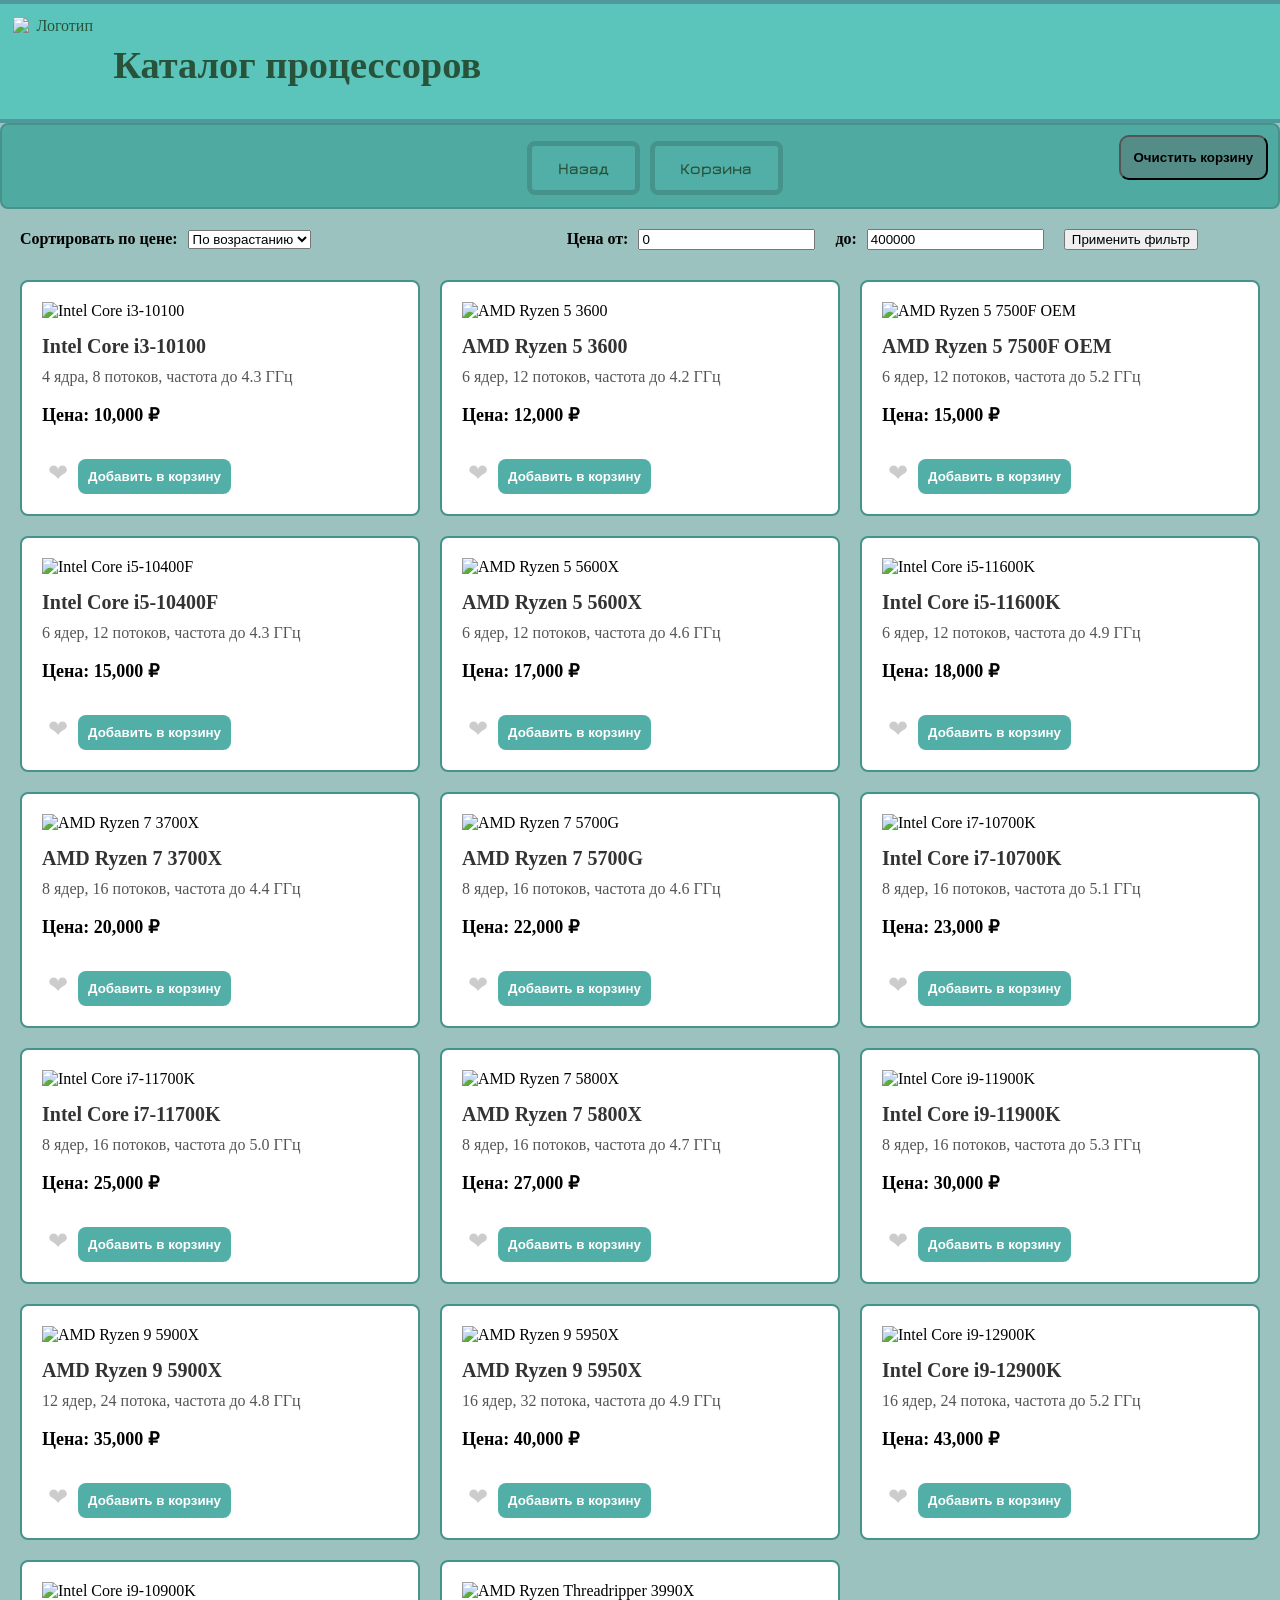
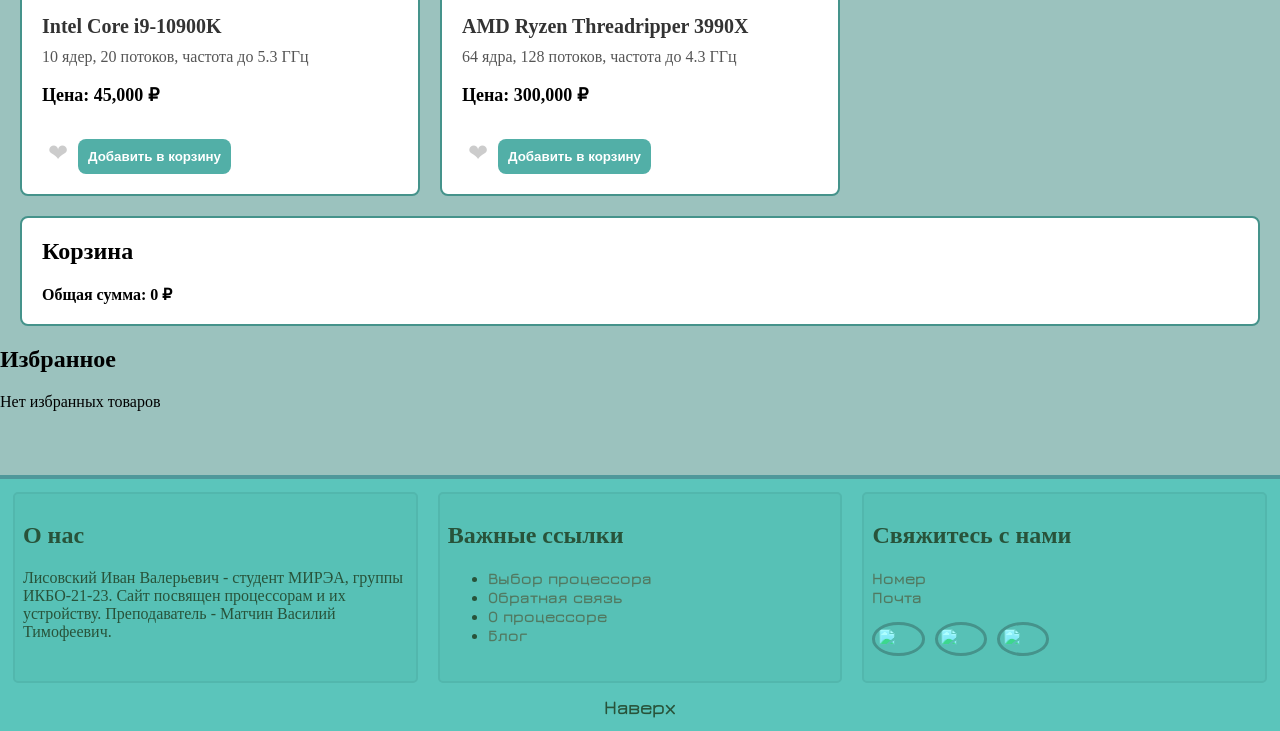
==== SITE/shop/shop.html @ 3f8c7df9 "first commit" ====
<!DOCTYPE html>
<html lang="ru">
<head>
    <meta charset="UTF-8">
    <meta name="viewport" content="width=device-width, initial-scale=1.0">
    <link rel="icon" type="image/x-icon" href="https://everestpanel.com/assets/img/cpu.png">
    <title>Вход</title>
    <link rel="stylesheet" href="style.css">
    <link rel="stylesheet" href="../../style.css">
    <link rel="stylesheet" href="../../main.css">
    <link rel="preconnect" href="https://fonts.googleapis.com">
    <link rel="preconnect" href="https://fonts.gstatic.com" crossorigin>
    <link href="https://fonts.googleapis.com/css2?family=Jura:wght@300..700&family=Lobster&family=Rubik+Mono+One&display=swap" rel="stylesheet">
    <script src="script.js" defer></script>
    <script src="cartadd.js" defer></script>
</head>
<body>
    <header id="main_header">
        <img id="logo_img" src="https://cdn-icons-png.flaticon.com/512/689/689338.png" alt="Логотип">
        <h1 id="main_cite">Каталог процессоров</h1>
    </header>
    <main>
          <nav class="nav">
            <input class="nav__check" type="checkbox" id="showmenu"/>
            <label class="nav__showmenu" for="showmenu">
            
            <span></span>
            <span></span>
            <span></span>
        </label>
            <label class="nav__back" for="showmenu"></label>
            <ul class="menu">
                <li><a class="menu__item" href="../../index.html">Назад</a></li>
                <li><a class="menu__item" href="#anchor">Корзина</a></li>
                <li><button id="clearCart">Очистить корзину</button></li>
            </ul>
          </nav>
         

        <!-- Блок управления сортировкой и фильтрацией -->
        <div class="controls">
            <div class="sort-controls">
                <label for="sortOrder">Сортировать по цене:</label>
                <select id="sortOrder">
                    <option value="asc">По возрастанию</option>
                    <option value="desc">По убыванию</option>
                </select>
            </div>
            <div class="filter-controls">
                <label for="minPrice">Цена от:</label>
                <input type="number" id="minPrice" min="0" value="0">
                <label for="maxPrice">до:</label>
                <input type="number" id="maxPrice" min="0" value="400000">
                <button id="applyFilter">Применить фильтр</button>
            </div>
        </div>

        <!-- Контейнер для каталога продуктов -->
        <div class="catalog" id="catalog">
            <!-- Продукты будут добавлены динамически через JavaScript -->
        </div>
        <div id="anchor"></div>
        <!-- Контейнер для корзины -->
        <div class="cart" id="cart">
            <h2>Корзина</h2>
            <div id="cartItems">
                <!-- Товары в корзине будут отображаться здесь -->
            </div>
            <div id="cartTotal">
                <!-- Общая сумма -->
            </div>
        </div>
        <div class="favorites" id="favorites">
            <!-- Избранные товары будут отображаться здесь -->
        </div>
    </main>
        <footer>
            <div class="footer-grid">
                <div class="footer-section">
                    <h2>О нас</h2>
                    <p>Лисовский Иван Валерьевич - студент МИРЭА, группы ИКБО-21-23. Сайт посвящен процессорам и их устройству. Преподаватель - Матчин Василий Тимофеевич.</p>
                </div>
                <div class="footer-section">
                    <h2>Важные ссылки</h2>
                    <ul>
                        <li><a href="..\choose\choose.html">Выбор процессора</a></li>
                        <li><a href="..\contact\contact.html">Обратная связь</a></li>
                        <li><a href="..\processors\processors.html">О процессоре</a></li>
                        <li><a href="..\blog\blog.html">Блог</a></li>
                    </ul>
                </div>
                <div class="footer-section">
                    <h2>Свяжитесь с нами</h2>
                    <address>
                        <a href="tel:89253937624">Номер</a><br>
                        <a href="mailto:vanyakfhdx7@gmail.com">Почта</a>
                    </address>
                    <div class="footer_cards">
                        <div class="footer_card">
                          <div class="footer_gradientTG"></div>
                            <img class="footer_social" src="https://cdn-icons-png.flaticon.com/512/87/87413.png">
                          </div>
                        <div class="footer_card">
                            <div class="footer_gradientVK"></div>
                              <img class="footer_social" src="https://upload.wikimedia.org/wikipedia/commons/9/9a/VK_Logo.png">
                            </div>
                        <div class="footer_card">
                            <div class="footer_gradientGH"></div>
                            <a href="https://github.com/cuwuvaa"><img class="footer_social" src="https://img.icons8.com/?size=512&id=106562&format=png"></a>
                            </div>
                      </div>
                </div>
            </div>
            <a class="upper" href="#main_header">Наверх</a>
        </footer>
    </body>
</html>
---- SITE/shop/style.css ----
.controls {
    display: flex;
    flex-wrap: wrap;
    justify-content: space-between;
    margin: 20px;
}

.nav 
{
    padding-bottom: 0px;
}


#anchor_card
{
    display: none;
}

.sort-controls, .filter-controls {
    display: flex;
    align-items: center;
    margin-bottom: 10px;
    margin-right: 5%;
}

.sort-controls label, .filter-controls label {
    margin-right: 10px;
}

#clearCart 
{
    background-color:rgb(84, 141, 136);
    border-radius: 10px;
    font-weight: bold;
    padding: 1%; 
    position: absolute;
    right: 10px;
    top:10px;
    cursor: pointer;
    transition: all 0.3s ease;
}

#clearCart:hover
{
    background-color:red;
    cursor: pointer;
}

.sort-controls select, .filter-controls input {
    margin-right: 20px;
}

.catalog {
    display: grid;
    grid-template-columns: repeat(auto-fill, minmax(300px, 1fr));
    gap: 20px;
    margin: 20px;
}

.catalog-item {
    background-color: #fff;
    padding: 20px;
    border: 2px solid #45938b;
    border-radius: 8px;
    position: relative;
    transition: transform 0.3s ease, box-shadow 0.3s ease;
}

.catalog-item:hover {
    transform: translateY(-5px);
    box-shadow: 0px 4px 15px rgba(0, 0, 0, 0.1);
}

.item-image img {
    width: 100%;
    height: auto;
}

.item-details {
    margin-top: 15px;
}

.item-title {
    margin: 0;
    font-size: 20px;
    color: #333;
}

.item-specs {
    margin: 10px 0;
    color: #555;
}

.item-price {
    font-size: 18px;
    color: #000;
    font-weight: bold;
}

.item-actions {
    margin-top: 15px;
}

.add-to-cart-button {
    background-color: #52afa7;
    color: white;
    border: none;
    padding: 10px;
    cursor: pointer;
    border-radius: 8px;
    font-weight: bold;
    transition: background-color 0.3s ease;
}

.add-to-cart-button:hover {
    background-color: #4ba49d;
}

.quantity-controls {
    display: flex;
    align-items: center;
}

.quantity-controls button {
    width: 30px;
    height: 30px;
    background-color: #52afa7;
    color: white;
    border: none;
    border-radius: 4px;
    font-size: 20px;
    cursor: pointer;
    margin: 0 5px;
    transition: background-color 0.3s ease;
}

.quantity-controls button:hover {
    background-color: #4ba49d;
}

.quantity-controls span {
    font-size: 16px;
    margin: 0 5px;
}

.cart {
    background-color: #fff;
    padding: 20px;
    margin: 20px;
    border: 2px solid #45938b;
    border-radius: 8px;
}

.cart h2 {
    margin-top: 0;
}

.cart-item {
    display: flex;
    align-items: center;
    justify-content: space-between;
    margin-bottom: 10px;
}

.cart-item-name {
    flex-grow: 1;
}

.cart-item-price {
    margin-left: 10px;
}

.cart-item-quantity {
    margin-left: 10px;
}

.cart-item-remove {
    margin-left: 10px;
    background-color: #d9534f;
    color: white;
    border: none;
    padding: 5px 10px;
    cursor: pointer;
    border-radius: 8px;
    font-weight: bold;
    transition: background-color 0.3s ease;
}

.cart-item-remove:hover {
    background-color: #c9302c;
}

#cartTotal {
    font-weight: bold;
    margin-top: 20px;
}
.favorite-button {
    background: none;
    border: none;
    cursor: pointer;
    font-size: 24px;
    color: #ccc;
}

.favorite-button.active {
    color: red;
}

@media (max-width: 650px)
{
    .catalog
    {
        display: block;
    }
}
---- style.css ----
<<<<<<< HEAD
.enter {
    color: #28533a;
    position:static;
    display: grid;
    float: right;
    z-index: 10000;
    width: 20vw;
    padding: 10vw;
    background-color: #5bc5bb;
    box-shadow: 0 0 5px;
    justify-content: center;
}

.button
{
    display: flex;
    justify-content: center;
}

.info 
{
    color: #28533a;
    width: 16%;
    position: relative;
    float: right;
    background-color: #5bc5bb;
    box-shadow: 0 0 5px;
    padding: 1vw;
    overflow: hidden;
}

.notification-icon {
    position: relative;
    display: inline-block;
    cursor: pointer;
    position: fixed;
    right: 0;
    bottom: 0;
    margin-right: 2%;
    margin-bottom: 2%;
    z-index: 201;
    border: 2px solid #448f87;
    background-color: white;
    padding: 0.2%;
    border-radius: 180px;
    transition: all 1.5s;
}

.icon 
{
    font-size: 24px;
    position: relative;
}

.gallery 
{
    padding: 0;
}

.badge
{
    position: absolute;
    top: -8px;
    right: -8px;
    background-color: red;
    color: white;
    border-radius: 50%;
    padding: 5px 8px;
    font-size: 12px;
}


#enter_cite input[type="submit"]:hover {
    background-color: #448f87;
    color: white;
    border: 1px solid #38706b;
}

#cpu_img {
    border-radius: 20px;
    box-shadow: 0 0 5px;
    margin-top: 20px;
    margin-bottom: -20px;
    width: 100%;
    height: 30%;
}

.content-block h2
{
    text-align: center;
}


aside ul {
    list-style: square;
}

.content-block {    
    display: block;
    margin: 20px auto;
    width: 60%;
    background-color: #f4f4f4;
    border: 1px solid #ddd;
    border-radius: 5px;
}

a:hover {
    color: #234744;
    text-decoration: underline;
}

section.content-block {
    font-family: Arial, sans-serif;
    background-color: #f7f7f7;
    border:solid 2px #45938b; 
    border-radius: 10px;
    box-shadow: 0 4px 8px rgba(0, 0, 0, 0.1);
}

/* Стили для полей ввода в фокусе */
input[type="text"]:focus, input[type="tel"]:focus, select:focus, textarea:focus {
    border-color: #66afe9;
    outline: none;
    box-shadow: 0 0 5px rgba(102, 175, 233, 0.6);
    background-color: #eef;
}


.cards {
    display: flex;
    gap:100px;
    justify-content: center;
    align-items: center;
}

.crd_c {
    position: relative;
    width: 400px; /* Установим ширину контейнера по размеру самой карточки */
}

.content p
{
    color: #07443d;
    filter: blur(3px);
    font-weight: bold;
    transition: all 0.3s ease;
}

.content h3
{
    margin-top: 100px;
    color: #000000;
    font-weight: bold;
    transition: all 0.3s ease;
}

.card {
    display: flex;
    justify-content: center;
    align-items: center;
    width: 400px;
    height: 300px;
    text-align: center;
    margin-block: 10%;
    background: linear-gradient(to right, #4faaa180 50%, rgba(256, 256, 256, 0.5) 50%);
    border-radius: 5px;
    overflow: hidden;
    transition: all 0.5s ease;
    position: relative; /* Для абсолютного позиционирования псевдоэлементов */
}

.card:hover {
    background: linear-gradient(to right, #4faaa1 50%, rgba(256, 256, 256 , 1) 50%); 
    transform: scale(1.11);
    border: none;
}

.card:hover .content h3
{
    margin-top: 0px;
    color: #033731;
    transition: all 0.3s ease;
}

.card:hover .content p
{
    overflow: hidden;
    filter:blur(0px);
    color: #000000;
}

/* Анимация рамки вокруг .card */
.card:hover::before,
.card:hover::after {
    top: 0;
    bottom: 0;
    left: 0;
    right: 0;
    content: '';
    border-radius: 5px;
    box-shadow: inset 0 0 0 2px #004e49;
    position: absolute;
    animation: anim-border-card 4s infinite linear;
    z-index: 100; /* Рамка сверху карточки */
    transition: all 0.3s ease;
}

.card:hover::before {
    animation-delay: -4s;
}

@keyframes anim-border-card {
    0% {
        clip-path: polygon(0% 0%, 100% 0%, 100% 2%, 0% 2%);
    }
    25% {
        clip-path: polygon(98% 0%, 100% 0%, 100% 100%, 98% 100%);
    }
    50% {
        clip-path: polygon(0% 98%, 100% 98%, 100% 100%, 0% 100%);
    }
    75% {
        clip-path: polygon(0% 0%, 2% 0%, 2% 100%, 0% 100%);
    }
    100% {
        clip-path: polygon(0% 0%, 100% 0%, 100% 2%, 0% 2%);
    }
}

@media (max-width:1441px)
{
    .cards
    {
        display:grid;
        gap:100px;
    }
    .card
    {
        margin-block: 25%;
    }
    .cards {
        
        gap: 100px;
    }
    
    .crd_c {
        position: relative;
        width: 400px;
        scale: 0.95;
    }
    
    .content p {
        color: #07443d;
        filter: blur(0px);
        font-weight: bold;
        transition: all 0.3s ease;
    }
    
    .content h3 {
        margin-top: 100px;
        color: #000000;
        font-weight: bold;
        transition: all 0.3s ease;
    }
    
    .card {
        scale: 1.2;
        display: flex;
        justify-content: center;
        align-items: center;
        width: 400px;
        height: 300px;
        text-align: center;
        background: linear-gradient(to right, #4faaa180 50%, rgba(256, 256, 256, 0.5) 50%);
        border-radius: 5px;
        overflow: hidden;
        transition: all 0.5s ease;
        position: relative;
    }
    
    .card::before,
    .card::after {
        content: '';
        position: absolute;
        top: 0;
        left: 0;
        right: 0;
        bottom: 0;
        box-shadow: inset 0 0 0 2px #004e49;
        animation: anim-border-card 4s infinite linear;
        z-index: 100;
    }
    
    .card::before {
        animation-delay: -2s; /* Изменил значение для задержки */
    }
    
    .card:hover {
        background: linear-gradient(to right, #4faaa1 50%, rgba(256, 256, 256, 1) 50%);
        transform: scale(1.2);
        border: none;
    }
    
    .card:hover .content h3 {
        margin-top: 0px;
        color: #033731;
    }
    
    .card:hover .content p {
        filter: blur(0px);
        color: #000000;
    }
    
    @keyframes anim-border-card {
        0% {
            clip-path: polygon(0% 0%, 100% 0%, 100% 2%, 0% 2%);
        }
        25% {
            clip-path: polygon(98% 0%, 100% 0%, 100% 100%, 98% 100%);
        }
        50% {
            clip-path: polygon(0% 98%, 100% 98%, 100% 100%, 0% 100%);
        }
        75% {
            clip-path: polygon(0% 0%, 2% 0%, 2% 100%, 0% 100%);
        }
        100% {
            clip-path: polygon(0% 0%, 100% 0%, 100% 2%, 0% 2%);
        }
    }
}

input[type="submit"] {
    background-color: #4CAF50;
    color: white;
    padding: 1rem 2rem;
    border: none;
    border-radius: 5px;
    cursor: pointer;
    font-size: 1rem;
}


input[type="checkbox"] {
    margin-left: 10px;
}

label {
    font-weight: bold;
    margin-right: 10px;
}

p {
    margin-bottom: 2rem;
}

@media (max-width: 1200px) {
    .overlay_proc
    {
        height: 70%;
    }
}

@media (min-width: 767px) 
{
    .nav__check, .nav__back, .menu__showsub, .menu__check
    {
        display: none;
    }
    .nav {
        position: sticky;
        z-index: 100;
        top: 0;
        background-blend-mode: screen;
        background-size: 100vw;
        background-color: #4faaa1;
        background-image: url("https://kartinki.pics/uploads/posts/2021-07/1626839003_32-kartinkin-com-p-cherno-biryuzovii-fon-krasivo-32.jpg");
        border: 2px solid #45938b;
        border-radius: 8px;
        padding-bottom: 1vw;
    }


    .notification-list {    
        position: absolute;
        top: 0px;
        right: 0;
        background-color: #fff;
        border-radius: 5px;
        box-shadow: 0 2px 8px rgba(0, 0, 0, 0.1);
        border: 0px;
        width: 150px;
        z-index: 1;
        opacity: 0;
        transition: all 1s ease;
        pointer-events: none; /* Чтобы избежать взаимодействия, когда список скрыт */
    }
    
    .notification-list ul {
        list-style-type: none;
        margin: 0;
        padding: 0;
        transition: all 1s ease;
    }
    
    .notification-list li {
        padding: 10px;
        border-bottom: 1px solid #ddd;
        color: #28533a;
        border: 1px solid #45938b;
        border-radius: 2%;
        transition: all 1s ease;
    }
    
    .notification-list li:hover
    {
        background-color:#45938b ;
        color:white;
        border-radius: 10px;
        scale: 110%;
    }
    .notification-icon:hover .notification-list {
        display: block;
        opacity: 1;
        pointer-events: auto;
        border: 15px solid #5cb4ab;
        border-radius: 10px;
    }
    
    .notification-icon:hover .badge
    {
        z-index: 300;
    }
    
    .notification-icon:hover
    {
        margin-bottom: 150px;
        transition: all 1s;
    }
    

    .menu__item{
        cursor: pointer;
        font-weight: bold;
        color: #28533a;
        background-color: #52afa7;
        padding: 1vw;
        padding-inline: 2vw;
        text-decoration: none;
        border: 5px solid #45938b;
        border-radius: 8px;
        transition: all 0.3s ease;
    }
    
    .menu {
        list-style: none;
        display: flex;
        flex-wrap: wrap;
        justify-content: center;
        gap: 10px;
    }

    .menu__item:hover
    {
        text-decoration: none;
        border: solid 1px;
        transition: all 0.3s ease;
        background-color: #4ba49d;
    }
    #mainvideo
    {
        width: 59vw;
    }

    .gallery
    {
        overflow: hidden;
        margin-top: 5%;
        list-style: none;
        display: flex;
        gap:10px;
        margin-inline: 5%;
    }
    
    .gallery > li
    {
        padding-block: 3vw;
        border-radius: 10px;
        cursor: pointer;
        flex-basis: 250px;
        flex-grow: 2;
        position: relative;
        text-align: center;
    }

    .gallery li img:hover
    {
        transform: scale(1.4);
        transition: all 0.5s ease;
    }    
    .gallery li img {
        width: 10vw;
        overflow: hidden;
        position: relative;
        height: 10vw;
        border-radius: 10px;
        transition: all 0.5s ease;
     }
    
     .overlay 
     { 
        position: absolute;
        width: 100%;
        height: 100%; 
        background: rgba(92, 92, 92, 0.502); 
        top: 0; 
        left: 0; 
        transform: scale(0); 
        transition: all 0.2s 0.1s ease-in-out; 
        color: #89f2e9; 
        border-radius: 5px; 
        font-weight: bold;
        display: flex; 
        align-items: center; 
        justify-content: center; }
    
     .gallery li:hover .overlay 
     { 
        transform: scale(1); 
    }

    section.card-block  
    {
        border-block: solid 4px #45938b;
        display: block;
        font-family: Arial, sans-serif;
        background-color: #f7f7f7;
        text-align: center; 
        margin-left: -10px;
        box-shadow: 10 10px 8px rgba(0, 0, 0, 1);
        padding: 2rem;
    }
    
    .gallery_proc {
        list-style: none;
        margin: 0;
        padding: 0;
    }
    
    .gallery_proc li {
        position: relative;
        margin: 10px;
        overflow: hidden;
        display: inline-block; 
        vertical-align: top; 
    }
    
    .gallery_proc li img {
        display: block;
        width:50vw; 
        border-radius: 10px;
        height: 25vw;
        transition: transform 0.3s ease;
    }
    
    .overlay_proc {
        position: absolute;
        bottom: 0;
        left: 0;
        right: 0;
        background: linear-gradient(to top, #5bc5bb, rgba(255, 165, 0, 0));
        color: #fff;
        display: flex;
        flex-direction: column;
        justify-content: flex-start;
        padding: 20px;
        transform: translateY(100%);
        transition: transform 0.3s ease;
    }
    
    .overlay_proc h1 {
        background-color: #5bc5bb;
        border-radius: 4px;
        width:fit-content;
        padding: 3px;
        margin-top: 10%;
        text-align: left;
        font-size: 24px;
        font-weight: bold;
    }
    
    .overlay_proc h2 {
        text-align: left;
        margin-top: 10px;
        font-size: 20px;
    }
    .gallery_proc li:hover img {
        transform: scale(1.1);
    }
    
    .gallery_proc li:hover .overlay_proc {
        transform: translateY(0);
    }
    
    .notification_check
    {
        display: none;
    }

    .enter
    {
        float:right;
        padding: 10px;
        padding-bottom: 50px;
    }
}

@media (max-width: 767px) {

    #enter_cite
    {
        text-align: center;
        width: 1vw;
        margin-left:5%;
    }

    .enter
    {
        text-align: center;
        justify-content: center;
        width: 100%;
        margin-bottom: 3vw;
        padding: 0%;
        padding-block: 5%;    
    }
    .enter h1
    {
        font-size: 32px;
    }
    
    .enter p
    {
        font-size: 24px;
    }
    .nav__check, .menu__check
    {
        display: none;
        position: sticky;
    }
    .nav__showmenu {
        position: fixed;
        background-color: black;
        opacity: 0.4;
        top: 9px; 
        left:9px;
        width:5vw;
        border:solid #45938b;
        border-radius: 10px;
        padding: 2%;
        display: flex;
        flex-direction: column;
        gap: 4px;
        z-index: 301;
        transition: all 0.5s ease-in-out;
    }
    .nav__showmenu span
    {
        position: sticky;
        border-radius: 2px;
        width: 100%;
        height: 4px;
        background-color: #28533a;
        transition: transform 0.3s ease, opacity 0.3s ease;
    }
    #showmenu:checked + .nav__showmenu span:nth-child(1) {
        transform: rotate(45deg) translate(6px, 6px);
    }
    
    #showmenu:checked + .nav__showmenu span:nth-child(2) {
        opacity: 0;
    }
    
    #showmenu:checked + .nav__showmenu span:nth-child(3) {
        transform: rotate(-45deg) translate(5px, -5px);
    }
    
    /* Стили для ПК (ваш исходный код) */

.notification-icon    
{
    display: none;
}

    .menu {
        position: fixed;
        list-style: none;
        z-index: 200;
        color: #45938b;
        border-radius: 5px;
        overflow: hidden;
        top: 0;
        bottom: 0;
        left: 0;
        display: block;
        width: 220px;
        margin: 0;
        padding: 40px 0;
        text-transform: uppercase;
        line-height: 2em;
        background-color: #2b5a55;
        overflow-y: auto;
        -webkit-overflow-scrolling: touch;
        transform: translateX(-100%);
        opacity: 0.98;
        transition: transform .3s;
        will-change: transform;
        backface-visibility: hidden;
    }

    .menu__item
    {
        margin-left: 4%;  
        width: 65%;
        padding: 3%;
        font-weight: bold;
        font-size: 14px;
        color: #28533a;
        margin-top: 5vh;
        text-align: center;
        background-color: #52afa7;
        display: block;
        text-decoration: none;
        border-width: thick;
        border: 5px solid #45938b;
        border-radius: 8px;
        transition: all 0.3s ease;
    }
        
    .menu__item:hover,.nav__showmenu:hover {
        opacity: 0.7;
        border: solid 1px;
    }
    .nav__check:checked+.nav__showmenu {
        z-index: 201;
        opacity: 0.8;
        transition: all 1s ease-in-out;
        width: 1rem;
    }
    
    .nav__check:checked~.menu {transform: translateX(0);}
    
    .content-block {
        border: none;
        width: none;
        margin: 0;
        display: table-cell;
    }
    #mainvideo
    {
        width: 90vw;
    }
    
    .gallery
    {
        justify-content: center;
        overflow: hidden;
        margin-top: 5%;
        list-style: none;
        display: grid;
        gap:10px;
    }
    
    .gallery > li
    {
        padding-block: 3vw;
        border: none;
        border-radius: 10px;
        width: max-content;
        cursor: pointer;
        flex-basis: 250px;
        flex-grow: 2;
        position: relative;
        text-align: center;
    }

    .gallery li img:hover
    {
        transform: scale(1.4);
        transition: all 0.5s ease;
    }    
    .gallery li img {
        overflow: hidden;
        position: relative;
        border-radius: 10px;
        transition: all 0.5s ease;
        height: 10rem;
        width: 15rem;
     }
    
    .gallery li:hover .overlay
    {
        transform: scale(1);
    }
    
    .gallery_proc
    {
        display: contents;
        align-items: center;
    }
    .gallery_proc li
    {
        scale: 1;
        padding-inline:4vw;
        padding-block: 4vw;
        border: 0.1vw solid #45938b;
        display: block;
        background-color: #5bc5bb;
        margin-top: 15px;
    }

    .gallery_proc li img
    {
        width: 100%;
        height: auto;
        border-radius: 10px;
    }

    .overlay_proc h1
    {
        color: white;
        text-align: left;
        font-size: 24px;
        font-weight: bold;
    }
    
    .overlay_proc h2
    {
        color: white;
        text-align: left;
        font-size: 18px;
        font-weight: bold; 
    }

    .card-block {
        padding-top: 1%;
        border-block: solid 4px #45938b;
        display: table-cell;
        font-family: Arial, sans-serif;
        background-color: #f7f7f7;
        box-shadow: 10 10px 8px rgba(0, 0, 0, 1);
    }  

    .content p
    {
    color: #07443d;
    filter: blur(3px);
    font-weight: bold;
    transition: all 0.3s ease;
    }

    .content h3
    {
    margin-top: 0;
    color: #000000;
    font-weight: bold;
    transition: all 0.3s ease;
    }
    .cards
    {
        display:grid;
        gap:10px;
        margin-block: 1%;
    }
    .card
    {
       margin-block: 0%;
    }    
    .crd_c {
        position: relative;
        width: 400px;
        scale: 0.95;
    }
    
    .content p {
        color: #07443d;
        filter: blur(0px);
        font-weight: bold;
        transition: all 0.3s ease;
    }
    
    .content h3 {
        color: #000000;
        font-weight: bold;
        transition: all 0.3s ease;
    }
    
    .card {
        scale: 1;
        display: flex;
        width: 400px;
        height: 300px;
        text-align: center;
        background: linear-gradient(to right, #4faaa180 50%, rgba(256, 256, 256, 0.5) 50%);
        border-radius: 5px;
        overflow: hidden;
        transition: all 0.5s ease;
        position: relative;
    }
    
    .card::before,
    .card::after {
        content: '';
        position: absolute;
        top: 0;
        left: 0;
        right: 0;
        bottom: 0;
        box-shadow: inset 0 0 0 2px #004e49;
        animation: anim-border-card 4s infinite linear;
        z-index: 100;
    }
    
    .card::before {
        animation-delay: -2s; /* Изменил значение для задержки */
    }
    
    .card:hover {
        background: linear-gradient(to right, #4faaa1 50%, rgba(256, 256, 256, 1) 50%);
        transform: scale(1.2);
        border: none;
    }
    
    .card:hover .content h3 {
        margin-top: 0px;
        color: #033731;
    }
    
    .card:hover .content p {
        filter: blur(0px);
        color: #000000;
    }
    
    @keyframes anim-border-card {
        0% {
            clip-path: polygon(0% 0%, 100% 0%, 100% 2%, 0% 2%);
        }
        25% {
            clip-path: polygon(98% 0%, 100% 0%, 100% 100%, 98% 100%);
        }
        50% {
            clip-path: polygon(0% 98%, 100% 98%, 100% 100%, 0% 100%);
        }
        75% {
            clip-path: polygon(0% 0%, 2% 0%, 2% 100%, 0% 100%);
        }
        100% {
            clip-path: polygon(0% 0%, 100% 0%, 100% 2%, 0% 2%);
        }
    }
}

=======
.enter {
    color: #28533a;
    position:static;
    display: grid;
    float: right;
    z-index: 10000;
    width: 20vw;
    padding: 10vw;
    background-color: #5bc5bb;
    box-shadow: 0 0 5px;
    justify-content: center;
}

.button
{
    display: flex;
    justify-content: center;
}

.info 
{
    color: #28533a;
    width: 16%;
    position: relative;
    float: right;
    background-color: #5bc5bb;
    box-shadow: 0 0 5px;
    padding: 1vw;
    overflow: hidden;
}

.notification-icon {
    position: relative;
    display: inline-block;
    cursor: pointer;
    position: fixed;
    right: 0;
    bottom: 0;
    margin-right: 2%;
    margin-bottom: 2%;
    z-index: 201;
    border: 2px solid #448f87;
    background-color: white;
    padding: 0.2%;
    border-radius: 180px;
    transition: all 1.5s;
}

.icon 
{
    font-size: 24px;
    position: relative;
}

.gallery 
{
    padding: 0;
}

.badge
{
    position: absolute;
    top: -8px;
    right: -8px;
    background-color: red;
    color: white;
    border-radius: 50%;
    padding: 5px 8px;
    font-size: 12px;
}


#enter_cite input[type="submit"]:hover {
    background-color: #448f87;
    color: white;
    border: 1px solid #38706b;
}

#cpu_img {
    border-radius: 20px;
    box-shadow: 0 0 5px;
    margin-top: 20px;
    margin-bottom: -20px;
    width: 100%;
    height: 30%;
}

.content-block h2
{
    text-align: center;
}


aside ul {
    list-style: square;
}

.content-block {    
    display: block;
    margin: 20px auto;
    width: 60%;
    background-color: #f4f4f4;
    border: 1px solid #ddd;
    border-radius: 5px;
}

a:hover {
    color: #234744;
    text-decoration: underline;
}

section.content-block {
    font-family: Arial, sans-serif;
    background-color: #f7f7f7;
    border:solid 2px #45938b; 
    border-radius: 10px;
    box-shadow: 0 4px 8px rgba(0, 0, 0, 0.1);
}

/* Стили для полей ввода в фокусе */
input[type="text"]:focus, input[type="tel"]:focus, select:focus, textarea:focus {
    border-color: #66afe9;
    outline: none;
    box-shadow: 0 0 5px rgba(102, 175, 233, 0.6);
    background-color: #eef;
}


.cards {
    display: flex;
    gap:100px;
    justify-content: center;
    align-items: center;
}

.crd_c {
    position: relative;
    width: 400px; /* Установим ширину контейнера по размеру самой карточки */
}

.content p
{
    color: #07443d;
    filter: blur(3px);
    font-weight: bold;
    transition: all 0.3s ease;
}

.content h3
{
    margin-top: 100px;
    color: #000000;
    font-weight: bold;
    transition: all 0.3s ease;
}

.card {
    display: flex;
    justify-content: center;
    align-items: center;
    width: 400px;
    height: 300px;
    text-align: center;
    margin-block: 10%;
    background: linear-gradient(to right, #4faaa180 50%, rgba(256, 256, 256, 0.5) 50%);
    border-radius: 5px;
    overflow: hidden;
    transition: all 0.5s ease;
    position: relative; /* Для абсолютного позиционирования псевдоэлементов */
}

.card:hover {
    background: linear-gradient(to right, #4faaa1 50%, rgba(256, 256, 256 , 1) 50%); 
    transform: scale(1.11);
    border: none;
}

.card:hover .content h3
{
    margin-top: 0px;
    color: #033731;
    transition: all 0.3s ease;
}

.card:hover .content p
{
    overflow: hidden;
    filter:blur(0px);
    color: #000000;
}

/* Анимация рамки вокруг .card */
.card:hover::before,
.card:hover::after {
    top: 0;
    bottom: 0;
    left: 0;
    right: 0;
    content: '';
    border-radius: 5px;
    box-shadow: inset 0 0 0 2px #004e49;
    position: absolute;
    animation: anim-border-card 4s infinite linear;
    z-index: 100; /* Рамка сверху карточки */
    transition: all 0.3s ease;
}

.card:hover::before {
    animation-delay: -4s;
}

@keyframes anim-border-card {
    0% {
        clip-path: polygon(0% 0%, 100% 0%, 100% 2%, 0% 2%);
    }
    25% {
        clip-path: polygon(98% 0%, 100% 0%, 100% 100%, 98% 100%);
    }
    50% {
        clip-path: polygon(0% 98%, 100% 98%, 100% 100%, 0% 100%);
    }
    75% {
        clip-path: polygon(0% 0%, 2% 0%, 2% 100%, 0% 100%);
    }
    100% {
        clip-path: polygon(0% 0%, 100% 0%, 100% 2%, 0% 2%);
    }
}

@media (max-width:1441px)
{
    .cards
    {
        display:grid;
        gap:100px;
    }
    .card
    {
        margin-block: 25%;
    }
    .cards {
        
        gap: 100px;
    }
    
    .crd_c {
        position: relative;
        width: 400px;
        scale: 0.95;
    }
    
    .content p {
        color: #07443d;
        filter: blur(0px);
        font-weight: bold;
        transition: all 0.3s ease;
    }
    
    .content h3 {
        margin-top: 100px;
        color: #000000;
        font-weight: bold;
        transition: all 0.3s ease;
    }
    
    .card {
        scale: 1.2;
        display: flex;
        justify-content: center;
        align-items: center;
        width: 400px;
        height: 300px;
        text-align: center;
        background: linear-gradient(to right, #4faaa180 50%, rgba(256, 256, 256, 0.5) 50%);
        border-radius: 5px;
        overflow: hidden;
        transition: all 0.5s ease;
        position: relative;
    }
    
    .card::before,
    .card::after {
        content: '';
        position: absolute;
        top: 0;
        left: 0;
        right: 0;
        bottom: 0;
        box-shadow: inset 0 0 0 2px #004e49;
        animation: anim-border-card 4s infinite linear;
        z-index: 100;
    }
    
    .card::before {
        animation-delay: -2s; /* Изменил значение для задержки */
    }
    
    .card:hover {
        background: linear-gradient(to right, #4faaa1 50%, rgba(256, 256, 256, 1) 50%);
        transform: scale(1.2);
        border: none;
    }
    
    .card:hover .content h3 {
        margin-top: 0px;
        color: #033731;
    }
    
    .card:hover .content p {
        filter: blur(0px);
        color: #000000;
    }
    
    @keyframes anim-border-card {
        0% {
            clip-path: polygon(0% 0%, 100% 0%, 100% 2%, 0% 2%);
        }
        25% {
            clip-path: polygon(98% 0%, 100% 0%, 100% 100%, 98% 100%);
        }
        50% {
            clip-path: polygon(0% 98%, 100% 98%, 100% 100%, 0% 100%);
        }
        75% {
            clip-path: polygon(0% 0%, 2% 0%, 2% 100%, 0% 100%);
        }
        100% {
            clip-path: polygon(0% 0%, 100% 0%, 100% 2%, 0% 2%);
        }
    }
}

input[type="submit"] {
    background-color: #4CAF50;
    color: white;
    padding: 1rem 2rem;
    border: none;
    border-radius: 5px;
    cursor: pointer;
    font-size: 1rem;
}


input[type="checkbox"] {
    margin-left: 10px;
}

label {
    font-weight: bold;
    margin-right: 10px;
}

p {
    margin-bottom: 2rem;
}

@media (max-width: 1200px) {
    .overlay_proc
    {
        height: 70%;
    }
}

@media (min-width: 767px) 
{
    .nav__check, .nav__back, .menu__showsub, .menu__check
    {
        display: none;
    }
    .nav {
        position: sticky;
        z-index: 100;
        top: 0;
        background-blend-mode: screen;
        background-size: 100vw;
        background-color: #4faaa1;
        background-image: url("https://kartinki.pics/uploads/posts/2021-07/1626839003_32-kartinkin-com-p-cherno-biryuzovii-fon-krasivo-32.jpg");
        border: 2px solid #45938b;
        border-radius: 8px;
        padding-bottom: 1vw;
    }


    .notification-list {    
        position: absolute;
        top: 0px;
        right: 0;
        background-color: #fff;
        border-radius: 5px;
        box-shadow: 0 2px 8px rgba(0, 0, 0, 0.1);
        border: 0px;
        width: 150px;
        z-index: 1;
        opacity: 0;
        transition: all 1s ease;
        pointer-events: none; /* Чтобы избежать взаимодействия, когда список скрыт */
    }
    
    .notification-list ul {
        list-style-type: none;
        margin: 0;
        padding: 0;
        transition: all 1s ease;
    }
    
    .notification-list li {
        padding: 10px;
        border-bottom: 1px solid #ddd;
        color: #28533a;
        border: 1px solid #45938b;
        border-radius: 2%;
        transition: all 1s ease;
    }
    
    .notification-list li:hover
    {
        background-color:#45938b ;
        color:white;
        border-radius: 10px;
        scale: 110%;
    }
    .notification-icon:hover .notification-list {
        display: block;
        opacity: 1;
        pointer-events: auto;
        border: 15px solid #5cb4ab;
        border-radius: 10px;
    }
    
    .notification-icon:hover .badge
    {
        z-index: 300;
    }
    
    .notification-icon:hover
    {
        margin-bottom: 150px;
        transition: all 1s;
    }
    

    .menu__item{
        cursor: pointer;
        font-weight: bold;
        color: #28533a;
        background-color: #52afa7;
        padding: 1vw;
        padding-inline: 2vw;
        text-decoration: none;
        border: 5px solid #45938b;
        border-radius: 8px;
        transition: all 0.3s ease;
    }
    
    .menu {
        list-style: none;
        display: flex;
        flex-wrap: wrap;
        justify-content: center;
        gap: 10px;
    }

    .menu__item:hover
    {
        text-decoration: none;
        border: solid 1px;
        transition: all 0.3s ease;
        background-color: #4ba49d;
    }
    #mainvideo
    {
        width: 59vw;
    }

    .gallery
    {
        overflow: hidden;
        margin-top: 5%;
        list-style: none;
        display: flex;
        gap:10px;
        margin-inline: 5%;
    }
    
    .gallery > li
    {
        padding-block: 3vw;
        border-radius: 10px;
        cursor: pointer;
        flex-basis: 250px;
        flex-grow: 2;
        position: relative;
        text-align: center;
    }

    .gallery li img:hover
    {
        transform: scale(1.4);
        transition: all 0.5s ease;
    }    
    .gallery li img {
        width: 10vw;
        overflow: hidden;
        position: relative;
        height: 10vw;
        border-radius: 10px;
        transition: all 0.5s ease;
     }
    
     .overlay 
     { 
        position: absolute;
        width: 100%;
        height: 100%; 
        background: rgba(92, 92, 92, 0.502); 
        top: 0; 
        left: 0; 
        transform: scale(0); 
        transition: all 0.2s 0.1s ease-in-out; 
        color: #89f2e9; 
        border-radius: 5px; 
        font-weight: bold;
        display: flex; 
        align-items: center; 
        justify-content: center; }
    
     .gallery li:hover .overlay 
     { 
        transform: scale(1); 
    }

    section.card-block  
    {
        border-block: solid 4px #45938b;
        display: block;
        font-family: Arial, sans-serif;
        background-color: #f7f7f7;
        text-align: center; 
        margin-left: -10px;
        box-shadow: 10 10px 8px rgba(0, 0, 0, 1);
        padding: 2rem;
    }
    
    .gallery_proc {
        list-style: none;
        margin: 0;
        padding: 0;
    }
    
    .gallery_proc li {
        position: relative;
        margin: 10px;
        overflow: hidden;
        display: inline-block; 
        vertical-align: top; 
    }
    
    .gallery_proc li img {
        display: block;
        width:50vw; 
        border-radius: 10px;
        height: 25vw;
        transition: transform 0.3s ease;
    }
    
    .overlay_proc {
        position: absolute;
        bottom: 0;
        left: 0;
        right: 0;
        background: linear-gradient(to top, #5bc5bb, rgba(255, 165, 0, 0));
        color: #fff;
        display: flex;
        flex-direction: column;
        justify-content: flex-start;
        padding: 20px;
        transform: translateY(100%);
        transition: transform 0.3s ease;
    }
    
    .overlay_proc h1 {
        background-color: #5bc5bb;
        border-radius: 4px;
        width:fit-content;
        padding: 3px;
        margin-top: 10%;
        text-align: left;
        font-size: 24px;
        font-weight: bold;
    }
    
    .overlay_proc h2 {
        text-align: left;
        margin-top: 10px;
        font-size: 20px;
    }
    .gallery_proc li:hover img {
        transform: scale(1.1);
    }
    
    .gallery_proc li:hover .overlay_proc {
        transform: translateY(0);
    }
    
    .notification_check
    {
        display: none;
    }

    .enter
    {
        float:right;
        padding: 10px;
        padding-bottom: 50px;
    }
}

@media (max-width: 767px) {

    #enter_cite
    {
        text-align: center;
        width: 1vw;
        margin-left:5%;
    }

    .enter
    {
        text-align: center;
        justify-content: center;
        width: 100%;
        margin-bottom: 3vw;
        padding: 0%;
        padding-block: 5%;    
    }
    .enter h1
    {
        font-size: 32px;
    }
    
    .enter p
    {
        font-size: 24px;
    }
    .nav__check, .menu__check
    {
        display: none;
        position: sticky;
    }
    .nav__showmenu {
        position: fixed;
        background-color: black;
        opacity: 0.4;
        top: 9px; 
        left:9px;
        width:5vw;
        border:solid #45938b;
        border-radius: 10px;
        padding: 2%;
        display: flex;
        flex-direction: column;
        gap: 4px;
        z-index: 301;
        transition: all 0.5s ease-in-out;
    }
    .nav__showmenu span
    {
        position: sticky;
        border-radius: 2px;
        width: 100%;
        height: 4px;
        background-color: #28533a;
        transition: transform 0.3s ease, opacity 0.3s ease;
    }
    #showmenu:checked + .nav__showmenu span:nth-child(1) {
        transform: rotate(45deg) translate(6px, 6px);
    }
    
    #showmenu:checked + .nav__showmenu span:nth-child(2) {
        opacity: 0;
    }
    
    #showmenu:checked + .nav__showmenu span:nth-child(3) {
        transform: rotate(-45deg) translate(5px, -5px);
    }
    
    /* Стили для ПК (ваш исходный код) */

.notification-icon    
{
    display: none;
}

    .menu {
        position: fixed;
        list-style: none;
        z-index: 200;
        color: #45938b;
        border-radius: 5px;
        overflow: hidden;
        top: 0;
        bottom: 0;
        left: 0;
        display: block;
        width: 220px;
        margin: 0;
        padding: 40px 0;
        text-transform: uppercase;
        line-height: 2em;
        background-color: #2b5a55;
        overflow-y: auto;
        -webkit-overflow-scrolling: touch;
        transform: translateX(-100%);
        opacity: 0.98;
        transition: transform .3s;
        will-change: transform;
        backface-visibility: hidden;
    }

    .menu__item
    {
        margin-left: 4%;  
        width: 65%;
        padding: 3%;
        font-weight: bold;
        font-size: 14px;
        color: #28533a;
        margin-top: 5vh;
        text-align: center;
        background-color: #52afa7;
        display: block;
        text-decoration: none;
        border-width: thick;
        border: 5px solid #45938b;
        border-radius: 8px;
        transition: all 0.3s ease;
    }
        
    .menu__item:hover,.nav__showmenu:hover {
        opacity: 0.7;
        border: solid 1px;
    }
    .nav__check:checked+.nav__showmenu {
        z-index: 201;
        opacity: 0.8;
        transition: all 1s ease-in-out;
        width: 1rem;
    }
    
    .nav__check:checked~.menu {transform: translateX(0);}
    
    .content-block {
        border: none;
        width: none;
        margin: 0;
        display: table-cell;
    }
    #mainvideo
    {
        width: 90vw;
    }
    
    .gallery
    {
        justify-content: center;
        overflow: hidden;
        margin-top: 5%;
        list-style: none;
        display: grid;
        gap:10px;
    }
    
    .gallery > li
    {
        padding-block: 3vw;
        border: none;
        border-radius: 10px;
        width: max-content;
        cursor: pointer;
        flex-basis: 250px;
        flex-grow: 2;
        position: relative;
        text-align: center;
    }

    .gallery li img:hover
    {
        transform: scale(1.4);
        transition: all 0.5s ease;
    }    
    .gallery li img {
        overflow: hidden;
        position: relative;
        border-radius: 10px;
        transition: all 0.5s ease;
        height: 10rem;
        width: 15rem;
     }
    
    .gallery li:hover .overlay
    {
        transform: scale(1);
    }
    
    .gallery_proc
    {
        display: contents;
        align-items: center;
    }
    .gallery_proc li
    {
        scale: 1;
        padding-inline:4vw;
        padding-block: 4vw;
        border: 0.1vw solid #45938b;
        display: block;
        background-color: #5bc5bb;
        margin-top: 15px;
    }

    .gallery_proc li img
    {
        width: 100%;
        height: auto;
        border-radius: 10px;
    }

    .overlay_proc h1
    {
        color: white;
        text-align: left;
        font-size: 24px;
        font-weight: bold;
    }
    
    .overlay_proc h2
    {
        color: white;
        text-align: left;
        font-size: 18px;
        font-weight: bold; 
    }

    .card-block {
        padding-top: 1%;
        border-block: solid 4px #45938b;
        display: table-cell;
        font-family: Arial, sans-serif;
        background-color: #f7f7f7;
        box-shadow: 10 10px 8px rgba(0, 0, 0, 1);
    }  

    .content p
    {
    color: #07443d;
    filter: blur(3px);
    font-weight: bold;
    transition: all 0.3s ease;
    }

    .content h3
    {
    margin-top: 0;
    color: #000000;
    font-weight: bold;
    transition: all 0.3s ease;
    }
    .cards
    {
        display:grid;
        gap:10px;
        margin-block: 1%;
    }
    .card
    {
       margin-block: 0%;
    }    
    .crd_c {
        position: relative;
        width: 400px;
        scale: 0.95;
    }
    
    .content p {
        color: #07443d;
        filter: blur(0px);
        font-weight: bold;
        transition: all 0.3s ease;
    }
    
    .content h3 {
        color: #000000;
        font-weight: bold;
        transition: all 0.3s ease;
    }
    
    .card {
        scale: 1;
        display: flex;
        width: 400px;
        height: 300px;
        text-align: center;
        background: linear-gradient(to right, #4faaa180 50%, rgba(256, 256, 256, 0.5) 50%);
        border-radius: 5px;
        overflow: hidden;
        transition: all 0.5s ease;
        position: relative;
    }
    
    .card::before,
    .card::after {
        content: '';
        position: absolute;
        top: 0;
        left: 0;
        right: 0;
        bottom: 0;
        box-shadow: inset 0 0 0 2px #004e49;
        animation: anim-border-card 4s infinite linear;
        z-index: 100;
    }
    
    .card::before {
        animation-delay: -2s; /* Изменил значение для задержки */
    }
    
    .card:hover {
        background: linear-gradient(to right, #4faaa1 50%, rgba(256, 256, 256, 1) 50%);
        transform: scale(1.2);
        border: none;
    }
    
    .card:hover .content h3 {
        margin-top: 0px;
        color: #033731;
    }
    
    .card:hover .content p {
        filter: blur(0px);
        color: #000000;
    }
    
    @keyframes anim-border-card {
        0% {
            clip-path: polygon(0% 0%, 100% 0%, 100% 2%, 0% 2%);
        }
        25% {
            clip-path: polygon(98% 0%, 100% 0%, 100% 100%, 98% 100%);
        }
        50% {
            clip-path: polygon(0% 98%, 100% 98%, 100% 100%, 0% 100%);
        }
        75% {
            clip-path: polygon(0% 0%, 2% 0%, 2% 100%, 0% 100%);
        }
        100% {
            clip-path: polygon(0% 0%, 100% 0%, 100% 2%, 0% 2%);
        }
    }
}

>>>>>>> 8272724 (Add files via upload)
---- main.css ----
<<<<<<< HEAD
/* Общий стиль для элементов */
h1, h2, h3, h4, ul, input, label, legend, div, p, textarea, button {
    font-family: "Jura", sans-serif;
    font-weight: 100;
    font-style: normal;
}

body {
    margin: 0;
    background-color: #9bc2be;
}

#main_cite {
    text-align: left;
    font-size: 3vw;
    font-weight: bold;
}

#logo_img {
    margin-right: 1%;
    float: left;
    height: 7vw;
    width: 7%;
    position: relative;
}

#main_header {
    top: 0;
    padding: 1%;
    z-index: 100;
    height: 7vw;
    background-color: #5bc5bb;
    color: #28533a;
    text-align: center;
    border-block: 4px solid #4f989b;
}

footer a {
    justify-content: center;
    -webkit-justify-content: center;
    -moz-justify-content: center;
    -ms-justify-content: center;
    position: relative;
    font-weight: bold;
    text-decoration: none;
    color: #517961;
}

footer a:hover {
    color: #234744;
}

a {
    font-family: "Jura", sans-serif;
    font-weight: 100;
    font-style: normal;
    color: #517961;
    text-decoration: none;
}

.back_div {
    position: sticky;
    position: -webkit-sticky;
    position: -moz-sticky;
    top: 30px;
    margin-top: 30px;
    margin-left: 10px;
    z-index: 1000;
}

#back {
    cursor: pointer;
    font-weight: bold;
    color: #28533a;
    background-color: #52afa7;
    padding: 1vw;
    padding-inline: 2vw;
    text-decoration: none;
    border: 5px solid #45938b;
    border-radius: 8px;
    -webkit-border-radius: 8px;
    -moz-border-radius: 8px;
    transition: all 0.3s ease;
    -webkit-transition: all 0.3s ease;
    -moz-transition: all 0.3s ease;
    -ms-transition: all 0.3s ease;
}

#back:hover {
    text-decoration: none;
    border: solid 1px;
    background-color: #4ba49d;
    transition: all 0.3s ease;
    -webkit-transition: all 0.3s ease;
    -moz-transition: all 0.3s ease;
    -ms-transition: all 0.3s ease;
}

.footer_cards {
    margin-top: 4%;
    list-style: none;
    display: -webkit-flex;
    display: -moz-flex;
    display: -ms-flexbox;
    display: flex;
    position: static;
    flex-wrap: wrap;
    -webkit-flex-wrap: wrap;
    -ms-flex-wrap: wrap;
    gap: 10px;
    justify-content: left;
    -webkit-justify-content: left;
    -ms-justify-content: start;
}

.footer_card {
    padding: 1%;
    cursor: pointer;
    border: 3px solid #45938b;
    border-radius: 50%;
    -webkit-border-radius: 50%;
    -moz-border-radius: 50%;
    width: 10%;
    height: 10%;
    transition: all 0.3s ease;
    -webkit-transition: all 0.3s ease;
    -moz-transition: all 0.3s ease;
    -ms-transition: all 0.3s ease;
    position: relative;
    overflow: hidden;
}

.footer_social {
    width: 100%;
    position: relative;
    z-index: 1;
    mix-blend-mode: overlay;
    -webkit-mix-blend-mode: overlay;
}

.footer_gradientTG,
.footer_gradientVK,
.footer_gradientGH {
    position: absolute;
    top: 100%;
    left: 50%;
    width: 200%;
    height: 200%;
    background: linear-gradient(45deg, #18f2ea, #43cdff, #00f2ff);
    background: -webkit-linear-gradient(45deg, #18f2ea, #43cdff, #00f2ff);
    background: -moz-linear-gradient(45deg, #18f2ea, #43cdff, #00f2ff);
    transition: transform 0.5s ease;
    -webkit-transition: -webkit-transform 0.5s ease;
    -moz-transition: -moz-transform 0.5s ease;
    -ms-transition: -ms-transform 0.5s ease;
    border-radius: 50%;
    -webkit-border-radius: 50%;
    -moz-border-radius: 50%;
    z-index: 0;
    transform: translate(-50%, 0); /* Начальная позиция */
    -webkit-transform: translate(-50%, 0);
    -moz-transform: translate(-50%, 0);
    -ms-transform: translate(-50%, 0);
}

.footer_gradientVK {
    background: linear-gradient(45deg, #5294a2, #6ea3b6, #5a9da0);
    background: -webkit-linear-gradient(45deg, #5294a2, #6ea3b6, #5a9da0);
    background: -moz-linear-gradient(45deg, #5294a2, #6ea3b6, #5a9da0);
}

.footer_gradientGH {
    background: linear-gradient(45deg, #ffffff, #7b7f80, #00f2ff);
    background: -webkit-linear-gradient(45deg, #ffffff, #7b7f80, #00f2ff);
    background: -moz-linear-gradient(45deg, #ffffff, #7b7f80, #00f2ff);
}

.footer_card:hover .footer_gradientTG {
    transform: translate(-50%, -100%); /* Перемещение градиента наверх */
    -webkit-transform: translate(-50%, -100%);
    -moz-transform: translate(-50%, -100%);
    -ms-transform: translate(-50%, -100%);
}

.footer_card:hover .footer_gradientVK {
    transform: translate(-50%, -100%); /* Перемещение градиента наверх */
    -webkit-transform: translate(-50%, -100%);
    -moz-transform: translate(-50%, -100%);
    -ms-transform: translate(-50%, -100%);
}

.footer_card:hover .footer_gradientGH {
    transform: translate(-50%, -100%); /* Перемещение градиента наверх */
    -webkit-transform: translate(-50%, -100%);
    -moz-transform: translate(-50%, -100%);
    -ms-transform: translate(-50%, -100%);
}

@media (max-width: 767px) {

    #main_cite {
        text-align: center;
    }

    #enter_cite {
        text-align: center;
        width: 1vw;
    }

}

footer {
    background-color: #5bc5bb;
    color: #28533a;
    margin-top: 5%;
    padding: 1%;
    border-top: 4px solid #4f989b;
}

.footer-grid {
    display: grid;
    display: -ms-grid;
    gap: 20px;
    text-align: left;
}

.footer-section {
    transition: all 0.3s ease;
    -webkit-transition: all 0.3s ease;
    -moz-transition: all 0.3s ease;
    -ms-transition: all 0.3s ease;
    background-color: #57c1b6;
    border: 2px solid #52b7ad;
    border-radius: 5px;
    -webkit-border-radius: 5px;
    -moz-border-radius: 5px;
    padding: 2%;

}

.footer-section:hover {
    transform: translateY(-4%) scale(1.08);
    -webkit-transform: translateY(-4%) scale(1.08);
    -moz-transform: translateY(-4%) scale(1.08);
    -ms-transform: translateY(-4%) scale(1.08);
    border-color: #4f989b;
    filter: brightness(1.05);
    -webkit-filter: brightness(1.05);
    -moz-filter: brightness(1.05);
    -ms-filter: brightness(1.05);
    transition: all 0.5s ease;
    -webkit-transition: all 0.5s ease;
    -moz-transition: all 0.5s ease;
    -ms-transition: all 0.5s ease;
}

footer {
    align-content: center;
}

.upper {
    margin-top: 1%;
    font-size: larger;
    display: flex;
    display: -webkit-flex;
    display: -moz-flex;
    display: -ms-flexbox;
    color: #28533a;
    text-decoration: none;
}

a:hover {
    text-decoration: underline;
}

@media (min-width: 1001px) {
    .footer-grid {
        grid-template-columns: repeat(3, 1fr);
        -ms-grid-columns: (1fr)[3];
    }
}

@media (max-width: 1000px) {
    .footer-grid {
        grid-template-columns: repeat(2, 1fr);
        -ms-grid-columns: (1fr)[2];
    }
    .footer-section:hover {
        transform: translateY(0) scale(1);
        -webkit-transform: translateY(0) scale(1);
        -moz-transform: translateY(0) scale(1);
        -ms-transform: translateY(0) scale(1);
    }
}

@media (max-width: 768px) {
    .footer-grid {
        grid-template-columns: 1fr;
        -ms-grid-columns: 1fr;
    }
    .footer-section:hover {
        transform: translateY(0) scale(1);
        -webkit-transform: translateY(0) scale(1);
        -moz-transform: translateY(0) scale(1);
        -ms-transform: translateY(0) scale(1);
    }

    #main_cite {
        text-align: center;
        position: static;
        margin-top: 8vw;
        vertical-align: middle;
        height: 25vw;
        font-size: 5vw;
        font-weight: bold;
    }

    #logo_img {
        margin-right: 1%;
        float: left;
        height: 25vw;
        width: 25%;
        position: relative;
    }

    #main_header {
        top: 0;
        padding: 1%;
        z-index: 100;
        height: 25vw;
        background-color: #5bc5bb;
        color: #28533a;
        text-align: center;
        border-block: 4px solid #4f989b;
    }

=======
/* Общий стиль для элементов */
h1, h2, h3, h4, ul, input, label, legend, div, p, textarea, button {
    font-family: "Jura", sans-serif;
    font-weight: 100;
    font-style: normal;
}

body {
    margin: 0;
    background-color: #9bc2be;
}

#main_cite {
    text-align: left;
    font-size: 3vw;
    font-weight: bold;
}

#logo_img {
    margin-right: 1%;
    float: left;
    height: 7vw;
    width: 7%;
    position: relative;
}

#main_header {
    top: 0;
    padding: 1%;
    z-index: 100;
    height: 7vw;
    background-color: #5bc5bb;
    color: #28533a;
    text-align: center;
    border-block: 4px solid #4f989b;
}

footer a {
    justify-content: center;
    -webkit-justify-content: center;
    -moz-justify-content: center;
    -ms-justify-content: center;
    position: relative;
    font-weight: bold;
    text-decoration: none;
    color: #517961;
}

footer a:hover {
    color: #234744;
}

a {
    font-family: "Jura", sans-serif;
    font-weight: 100;
    font-style: normal;
    color: #517961;
    text-decoration: none;
}

.back_div {
    position: sticky;
    position: -webkit-sticky;
    position: -moz-sticky;
    top: 30px;
    margin-top: 30px;
    margin-left: 10px;
    z-index: 1000;
}

#back {
    cursor: pointer;
    font-weight: bold;
    color: #28533a;
    background-color: #52afa7;
    padding: 1vw;
    padding-inline: 2vw;
    text-decoration: none;
    border: 5px solid #45938b;
    border-radius: 8px;
    -webkit-border-radius: 8px;
    -moz-border-radius: 8px;
    transition: all 0.3s ease;
    -webkit-transition: all 0.3s ease;
    -moz-transition: all 0.3s ease;
    -ms-transition: all 0.3s ease;
}

#back:hover {
    text-decoration: none;
    border: solid 1px;
    background-color: #4ba49d;
    transition: all 0.3s ease;
    -webkit-transition: all 0.3s ease;
    -moz-transition: all 0.3s ease;
    -ms-transition: all 0.3s ease;
}

.footer_cards {
    margin-top: 4%;
    list-style: none;
    display: -webkit-flex;
    display: -moz-flex;
    display: -ms-flexbox;
    display: flex;
    position: static;
    flex-wrap: wrap;
    -webkit-flex-wrap: wrap;
    -ms-flex-wrap: wrap;
    gap: 10px;
    justify-content: left;
    -webkit-justify-content: left;
    -ms-justify-content: start;
}

.footer_card {
    padding: 1%;
    cursor: pointer;
    border: 3px solid #45938b;
    border-radius: 50%;
    -webkit-border-radius: 50%;
    -moz-border-radius: 50%;
    width: 10%;
    height: 10%;
    transition: all 0.3s ease;
    -webkit-transition: all 0.3s ease;
    -moz-transition: all 0.3s ease;
    -ms-transition: all 0.3s ease;
    position: relative;
    overflow: hidden;
}

.footer_social {
    width: 100%;
    position: relative;
    z-index: 1;
    mix-blend-mode: overlay;
    -webkit-mix-blend-mode: overlay;
}

.footer_gradientTG,
.footer_gradientVK,
.footer_gradientGH {
    position: absolute;
    top: 100%;
    left: 50%;
    width: 200%;
    height: 200%;
    background: linear-gradient(45deg, #18f2ea, #43cdff, #00f2ff);
    background: -webkit-linear-gradient(45deg, #18f2ea, #43cdff, #00f2ff);
    background: -moz-linear-gradient(45deg, #18f2ea, #43cdff, #00f2ff);
    transition: transform 0.5s ease;
    -webkit-transition: -webkit-transform 0.5s ease;
    -moz-transition: -moz-transform 0.5s ease;
    -ms-transition: -ms-transform 0.5s ease;
    border-radius: 50%;
    -webkit-border-radius: 50%;
    -moz-border-radius: 50%;
    z-index: 0;
    transform: translate(-50%, 0); /* Начальная позиция */
    -webkit-transform: translate(-50%, 0);
    -moz-transform: translate(-50%, 0);
    -ms-transform: translate(-50%, 0);
}

.footer_gradientVK {
    background: linear-gradient(45deg, #5294a2, #6ea3b6, #5a9da0);
    background: -webkit-linear-gradient(45deg, #5294a2, #6ea3b6, #5a9da0);
    background: -moz-linear-gradient(45deg, #5294a2, #6ea3b6, #5a9da0);
}

.footer_gradientGH {
    background: linear-gradient(45deg, #ffffff, #7b7f80, #00f2ff);
    background: -webkit-linear-gradient(45deg, #ffffff, #7b7f80, #00f2ff);
    background: -moz-linear-gradient(45deg, #ffffff, #7b7f80, #00f2ff);
}

.footer_card:hover .footer_gradientTG {
    transform: translate(-50%, -100%); /* Перемещение градиента наверх */
    -webkit-transform: translate(-50%, -100%);
    -moz-transform: translate(-50%, -100%);
    -ms-transform: translate(-50%, -100%);
}

.footer_card:hover .footer_gradientVK {
    transform: translate(-50%, -100%); /* Перемещение градиента наверх */
    -webkit-transform: translate(-50%, -100%);
    -moz-transform: translate(-50%, -100%);
    -ms-transform: translate(-50%, -100%);
}

.footer_card:hover .footer_gradientGH {
    transform: translate(-50%, -100%); /* Перемещение градиента наверх */
    -webkit-transform: translate(-50%, -100%);
    -moz-transform: translate(-50%, -100%);
    -ms-transform: translate(-50%, -100%);
}

@media (max-width: 767px) {

    #main_cite {
        text-align: center;
    }

    #enter_cite {
        text-align: center;
        width: 1vw;
    }

}

footer {
    background-color: #5bc5bb;
    color: #28533a;
    margin-top: 5%;
    padding: 1%;
    border-top: 4px solid #4f989b;
}

.footer-grid {
    display: grid;
    display: -ms-grid;
    gap: 20px;
    text-align: left;
}

.footer-section {
    transition: all 0.3s ease;
    -webkit-transition: all 0.3s ease;
    -moz-transition: all 0.3s ease;
    -ms-transition: all 0.3s ease;
    background-color: #57c1b6;
    border: 2px solid #52b7ad;
    border-radius: 5px;
    -webkit-border-radius: 5px;
    -moz-border-radius: 5px;
    padding: 2%;

}

.footer-section:hover {
    transform: translateY(-4%) scale(1.08);
    -webkit-transform: translateY(-4%) scale(1.08);
    -moz-transform: translateY(-4%) scale(1.08);
    -ms-transform: translateY(-4%) scale(1.08);
    border-color: #4f989b;
    filter: brightness(1.05);
    -webkit-filter: brightness(1.05);
    -moz-filter: brightness(1.05);
    -ms-filter: brightness(1.05);
    transition: all 0.5s ease;
    -webkit-transition: all 0.5s ease;
    -moz-transition: all 0.5s ease;
    -ms-transition: all 0.5s ease;
}

footer {
    align-content: center;
}

.upper {
    margin-top: 1%;
    font-size: larger;
    display: flex;
    display: -webkit-flex;
    display: -moz-flex;
    display: -ms-flexbox;
    color: #28533a;
    text-decoration: none;
}

a:hover {
    text-decoration: underline;
}

@media (min-width: 1001px) {
    .footer-grid {
        grid-template-columns: repeat(3, 1fr);
        -ms-grid-columns: (1fr)[3];
    }
}

@media (max-width: 1000px) {
    .footer-grid {
        grid-template-columns: repeat(2, 1fr);
        -ms-grid-columns: (1fr)[2];
    }
    .footer-section:hover {
        transform: translateY(0) scale(1);
        -webkit-transform: translateY(0) scale(1);
        -moz-transform: translateY(0) scale(1);
        -ms-transform: translateY(0) scale(1);
    }
}

@media (max-width: 768px) {
    .footer-grid {
        grid-template-columns: 1fr;
        -ms-grid-columns: 1fr;
    }
    .footer-section:hover {
        transform: translateY(0) scale(1);
        -webkit-transform: translateY(0) scale(1);
        -moz-transform: translateY(0) scale(1);
        -ms-transform: translateY(0) scale(1);
    }

    #main_cite {
        text-align: center;
        position: static;
        margin-top: 8vw;
        vertical-align: middle;
        height: 25vw;
        font-size: 5vw;
        font-weight: bold;
    }

    #logo_img {
        margin-right: 1%;
        float: left;
        height: 25vw;
        width: 25%;
        position: relative;
    }

    #main_header {
        top: 0;
        padding: 1%;
        z-index: 100;
        height: 25vw;
        background-color: #5bc5bb;
        color: #28533a;
        text-align: center;
        border-block: 4px solid #4f989b;
    }

>>>>>>> 8272724 (Add files via upload)
}
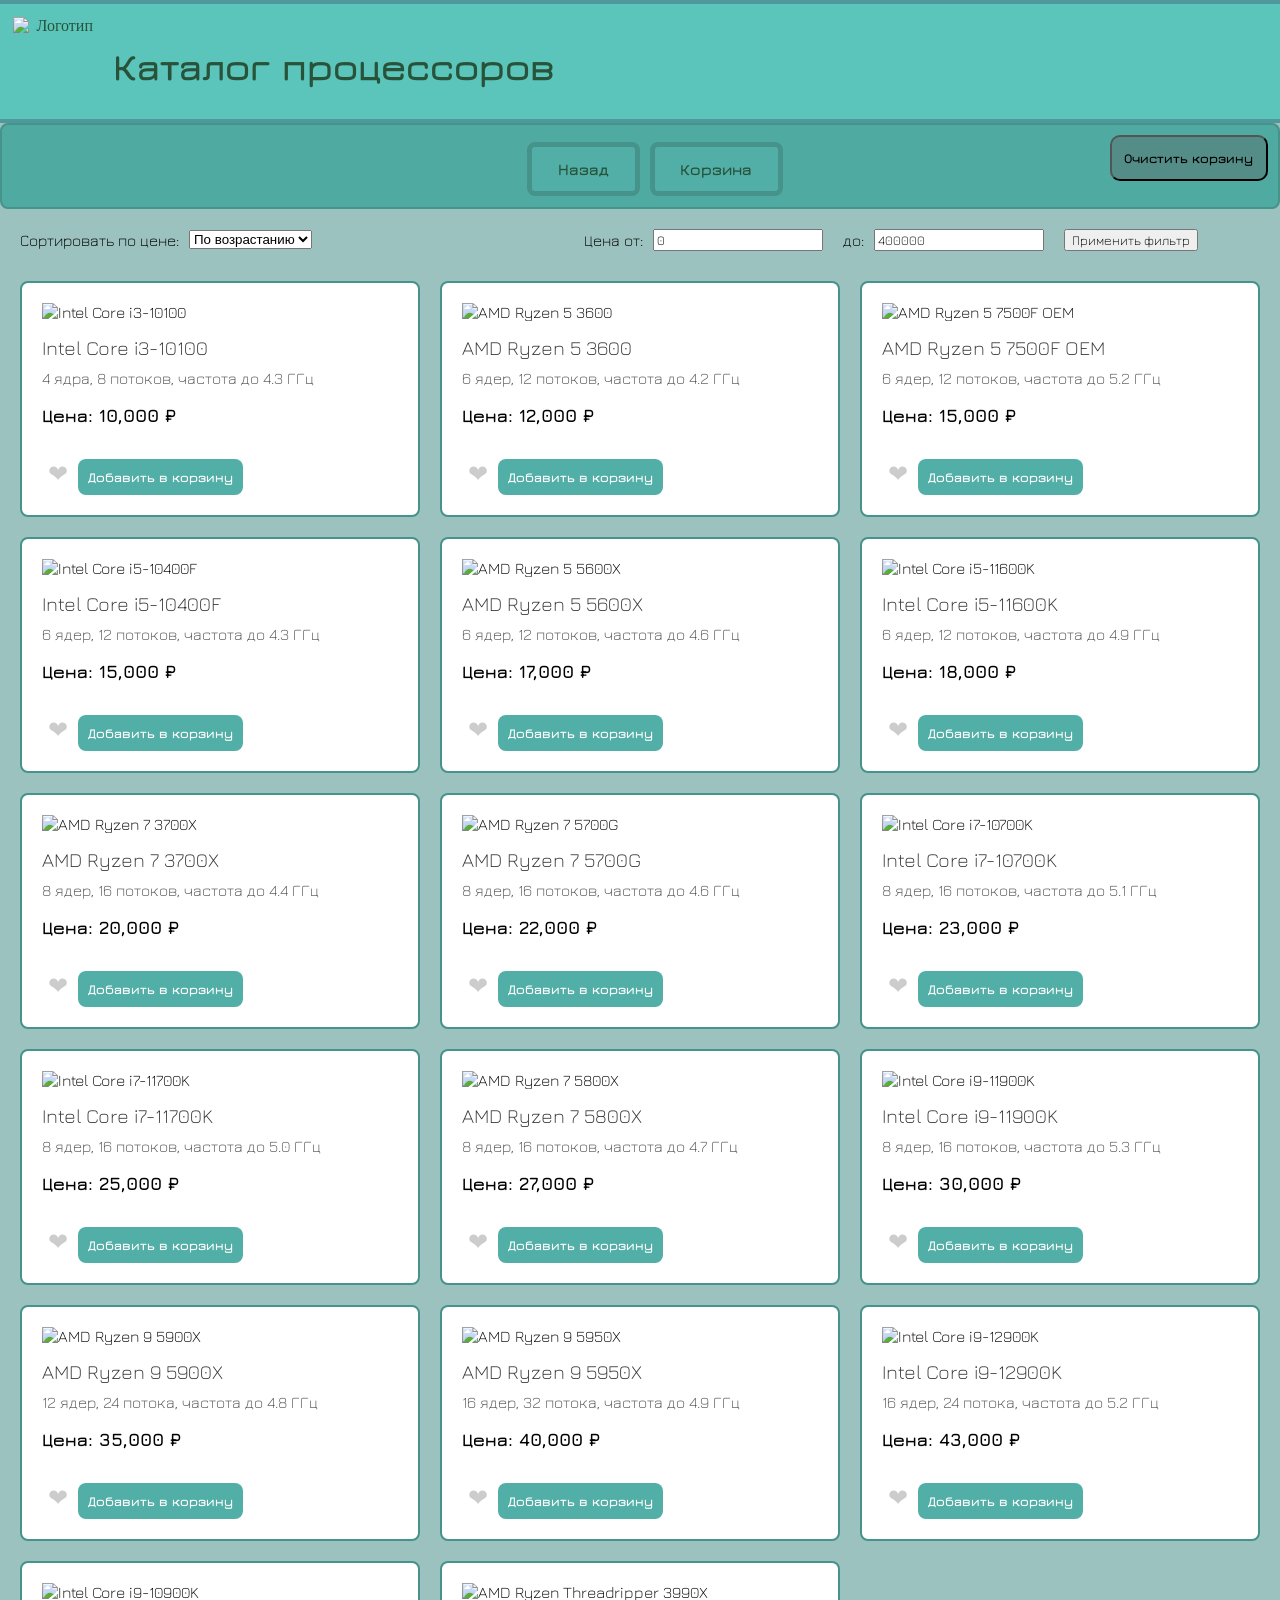
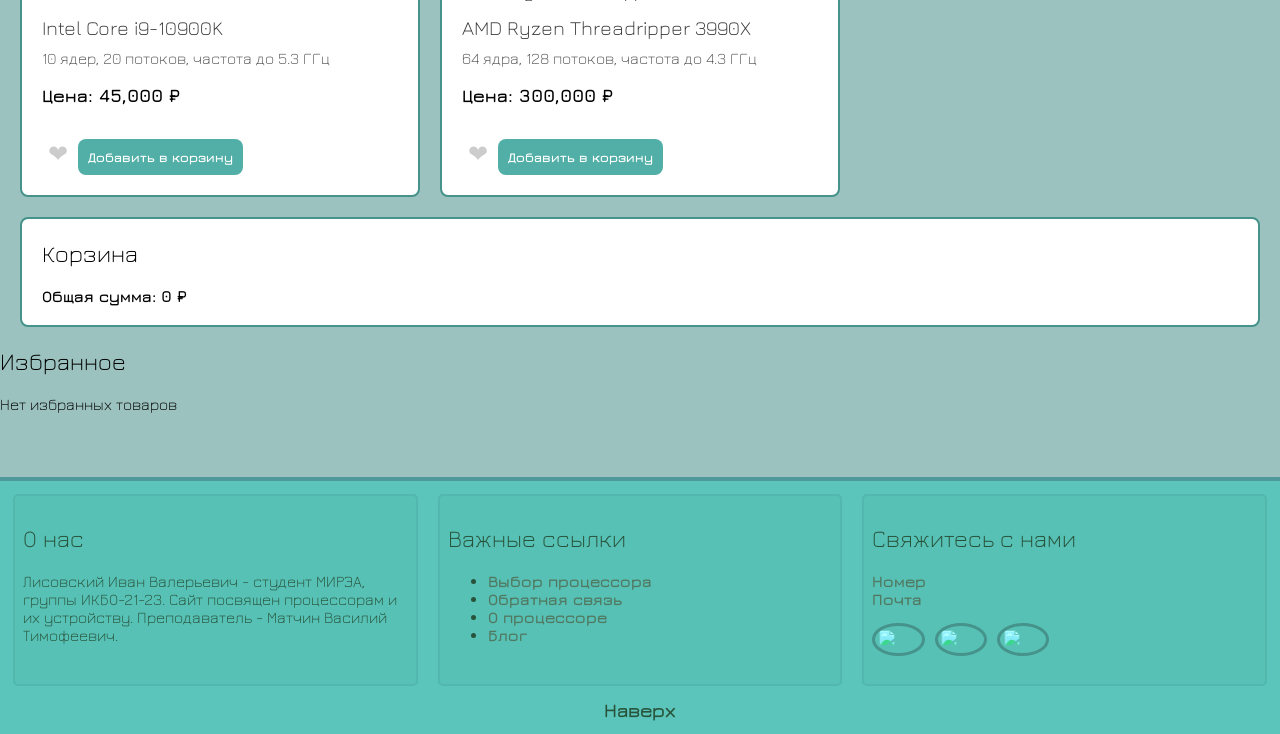
==== commit eb4e40ed: "Update shop.html" ====
--- a/SITE/shop/shop.html
+++ b/SITE/shop/shop.html
@@ -4,7 +4,7 @@
     <meta charset="UTF-8">
     <meta name="viewport" content="width=device-width, initial-scale=1.0">
     <link rel="icon" type="image/x-icon" href="https://everestpanel.com/assets/img/cpu.png">
-    <title>Вход</title>
+    <title>Каталог процессоров</title>
     <link rel="stylesheet" href="style.css">
     <link rel="stylesheet" href="../../style.css">
     <link rel="stylesheet" href="../../main.css">
--- a/style.css
+++ b/style.css
@@ -1,4 +1,3 @@
-<<<<<<< HEAD
 .enter {
     color: #28533a;
     position:static;
@@ -960,966 +959,3 @@
     }
 }
 
-=======
-.enter {
-    color: #28533a;
-    position:static;
-    display: grid;
-    float: right;
-    z-index: 10000;
-    width: 20vw;
-    padding: 10vw;
-    background-color: #5bc5bb;
-    box-shadow: 0 0 5px;
-    justify-content: center;
-}
-
-.button
-{
-    display: flex;
-    justify-content: center;
-}
-
-.info 
-{
-    color: #28533a;
-    width: 16%;
-    position: relative;
-    float: right;
-    background-color: #5bc5bb;
-    box-shadow: 0 0 5px;
-    padding: 1vw;
-    overflow: hidden;
-}
-
-.notification-icon {
-    position: relative;
-    display: inline-block;
-    cursor: pointer;
-    position: fixed;
-    right: 0;
-    bottom: 0;
-    margin-right: 2%;
-    margin-bottom: 2%;
-    z-index: 201;
-    border: 2px solid #448f87;
-    background-color: white;
-    padding: 0.2%;
-    border-radius: 180px;
-    transition: all 1.5s;
-}
-
-.icon 
-{
-    font-size: 24px;
-    position: relative;
-}
-
-.gallery 
-{
-    padding: 0;
-}
-
-.badge
-{
-    position: absolute;
-    top: -8px;
-    right: -8px;
-    background-color: red;
-    color: white;
-    border-radius: 50%;
-    padding: 5px 8px;
-    font-size: 12px;
-}
-
-
-#enter_cite input[type="submit"]:hover {
-    background-color: #448f87;
-    color: white;
-    border: 1px solid #38706b;
-}
-
-#cpu_img {
-    border-radius: 20px;
-    box-shadow: 0 0 5px;
-    margin-top: 20px;
-    margin-bottom: -20px;
-    width: 100%;
-    height: 30%;
-}
-
-.content-block h2
-{
-    text-align: center;
-}
-
-
-aside ul {
-    list-style: square;
-}
-
-.content-block {    
-    display: block;
-    margin: 20px auto;
-    width: 60%;
-    background-color: #f4f4f4;
-    border: 1px solid #ddd;
-    border-radius: 5px;
-}
-
-a:hover {
-    color: #234744;
-    text-decoration: underline;
-}
-
-section.content-block {
-    font-family: Arial, sans-serif;
-    background-color: #f7f7f7;
-    border:solid 2px #45938b; 
-    border-radius: 10px;
-    box-shadow: 0 4px 8px rgba(0, 0, 0, 0.1);
-}
-
-/* Стили для полей ввода в фокусе */
-input[type="text"]:focus, input[type="tel"]:focus, select:focus, textarea:focus {
-    border-color: #66afe9;
-    outline: none;
-    box-shadow: 0 0 5px rgba(102, 175, 233, 0.6);
-    background-color: #eef;
-}
-
-
-.cards {
-    display: flex;
-    gap:100px;
-    justify-content: center;
-    align-items: center;
-}
-
-.crd_c {
-    position: relative;
-    width: 400px; /* Установим ширину контейнера по размеру самой карточки */
-}
-
-.content p
-{
-    color: #07443d;
-    filter: blur(3px);
-    font-weight: bold;
-    transition: all 0.3s ease;
-}
-
-.content h3
-{
-    margin-top: 100px;
-    color: #000000;
-    font-weight: bold;
-    transition: all 0.3s ease;
-}
-
-.card {
-    display: flex;
-    justify-content: center;
-    align-items: center;
-    width: 400px;
-    height: 300px;
-    text-align: center;
-    margin-block: 10%;
-    background: linear-gradient(to right, #4faaa180 50%, rgba(256, 256, 256, 0.5) 50%);
-    border-radius: 5px;
-    overflow: hidden;
-    transition: all 0.5s ease;
-    position: relative; /* Для абсолютного позиционирования псевдоэлементов */
-}
-
-.card:hover {
-    background: linear-gradient(to right, #4faaa1 50%, rgba(256, 256, 256 , 1) 50%); 
-    transform: scale(1.11);
-    border: none;
-}
-
-.card:hover .content h3
-{
-    margin-top: 0px;
-    color: #033731;
-    transition: all 0.3s ease;
-}
-
-.card:hover .content p
-{
-    overflow: hidden;
-    filter:blur(0px);
-    color: #000000;
-}
-
-/* Анимация рамки вокруг .card */
-.card:hover::before,
-.card:hover::after {
-    top: 0;
-    bottom: 0;
-    left: 0;
-    right: 0;
-    content: '';
-    border-radius: 5px;
-    box-shadow: inset 0 0 0 2px #004e49;
-    position: absolute;
-    animation: anim-border-card 4s infinite linear;
-    z-index: 100; /* Рамка сверху карточки */
-    transition: all 0.3s ease;
-}
-
-.card:hover::before {
-    animation-delay: -4s;
-}
-
-@keyframes anim-border-card {
-    0% {
-        clip-path: polygon(0% 0%, 100% 0%, 100% 2%, 0% 2%);
-    }
-    25% {
-        clip-path: polygon(98% 0%, 100% 0%, 100% 100%, 98% 100%);
-    }
-    50% {
-        clip-path: polygon(0% 98%, 100% 98%, 100% 100%, 0% 100%);
-    }
-    75% {
-        clip-path: polygon(0% 0%, 2% 0%, 2% 100%, 0% 100%);
-    }
-    100% {
-        clip-path: polygon(0% 0%, 100% 0%, 100% 2%, 0% 2%);
-    }
-}
-
-@media (max-width:1441px)
-{
-    .cards
-    {
-        display:grid;
-        gap:100px;
-    }
-    .card
-    {
-        margin-block: 25%;
-    }
-    .cards {
-        
-        gap: 100px;
-    }
-    
-    .crd_c {
-        position: relative;
-        width: 400px;
-        scale: 0.95;
-    }
-    
-    .content p {
-        color: #07443d;
-        filter: blur(0px);
-        font-weight: bold;
-        transition: all 0.3s ease;
-    }
-    
-    .content h3 {
-        margin-top: 100px;
-        color: #000000;
-        font-weight: bold;
-        transition: all 0.3s ease;
-    }
-    
-    .card {
-        scale: 1.2;
-        display: flex;
-        justify-content: center;
-        align-items: center;
-        width: 400px;
-        height: 300px;
-        text-align: center;
-        background: linear-gradient(to right, #4faaa180 50%, rgba(256, 256, 256, 0.5) 50%);
-        border-radius: 5px;
-        overflow: hidden;
-        transition: all 0.5s ease;
-        position: relative;
-    }
-    
-    .card::before,
-    .card::after {
-        content: '';
-        position: absolute;
-        top: 0;
-        left: 0;
-        right: 0;
-        bottom: 0;
-        box-shadow: inset 0 0 0 2px #004e49;
-        animation: anim-border-card 4s infinite linear;
-        z-index: 100;
-    }
-    
-    .card::before {
-        animation-delay: -2s; /* Изменил значение для задержки */
-    }
-    
-    .card:hover {
-        background: linear-gradient(to right, #4faaa1 50%, rgba(256, 256, 256, 1) 50%);
-        transform: scale(1.2);
-        border: none;
-    }
-    
-    .card:hover .content h3 {
-        margin-top: 0px;
-        color: #033731;
-    }
-    
-    .card:hover .content p {
-        filter: blur(0px);
-        color: #000000;
-    }
-    
-    @keyframes anim-border-card {
-        0% {
-            clip-path: polygon(0% 0%, 100% 0%, 100% 2%, 0% 2%);
-        }
-        25% {
-            clip-path: polygon(98% 0%, 100% 0%, 100% 100%, 98% 100%);
-        }
-        50% {
-            clip-path: polygon(0% 98%, 100% 98%, 100% 100%, 0% 100%);
-        }
-        75% {
-            clip-path: polygon(0% 0%, 2% 0%, 2% 100%, 0% 100%);
-        }
-        100% {
-            clip-path: polygon(0% 0%, 100% 0%, 100% 2%, 0% 2%);
-        }
-    }
-}
-
-input[type="submit"] {
-    background-color: #4CAF50;
-    color: white;
-    padding: 1rem 2rem;
-    border: none;
-    border-radius: 5px;
-    cursor: pointer;
-    font-size: 1rem;
-}
-
-
-input[type="checkbox"] {
-    margin-left: 10px;
-}
-
-label {
-    font-weight: bold;
-    margin-right: 10px;
-}
-
-p {
-    margin-bottom: 2rem;
-}
-
-@media (max-width: 1200px) {
-    .overlay_proc
-    {
-        height: 70%;
-    }
-}
-
-@media (min-width: 767px) 
-{
-    .nav__check, .nav__back, .menu__showsub, .menu__check
-    {
-        display: none;
-    }
-    .nav {
-        position: sticky;
-        z-index: 100;
-        top: 0;
-        background-blend-mode: screen;
-        background-size: 100vw;
-        background-color: #4faaa1;
-        background-image: url("https://kartinki.pics/uploads/posts/2021-07/1626839003_32-kartinkin-com-p-cherno-biryuzovii-fon-krasivo-32.jpg");
-        border: 2px solid #45938b;
-        border-radius: 8px;
-        padding-bottom: 1vw;
-    }
-
-
-    .notification-list {    
-        position: absolute;
-        top: 0px;
-        right: 0;
-        background-color: #fff;
-        border-radius: 5px;
-        box-shadow: 0 2px 8px rgba(0, 0, 0, 0.1);
-        border: 0px;
-        width: 150px;
-        z-index: 1;
-        opacity: 0;
-        transition: all 1s ease;
-        pointer-events: none; /* Чтобы избежать взаимодействия, когда список скрыт */
-    }
-    
-    .notification-list ul {
-        list-style-type: none;
-        margin: 0;
-        padding: 0;
-        transition: all 1s ease;
-    }
-    
-    .notification-list li {
-        padding: 10px;
-        border-bottom: 1px solid #ddd;
-        color: #28533a;
-        border: 1px solid #45938b;
-        border-radius: 2%;
-        transition: all 1s ease;
-    }
-    
-    .notification-list li:hover
-    {
-        background-color:#45938b ;
-        color:white;
-        border-radius: 10px;
-        scale: 110%;
-    }
-    .notification-icon:hover .notification-list {
-        display: block;
-        opacity: 1;
-        pointer-events: auto;
-        border: 15px solid #5cb4ab;
-        border-radius: 10px;
-    }
-    
-    .notification-icon:hover .badge
-    {
-        z-index: 300;
-    }
-    
-    .notification-icon:hover
-    {
-        margin-bottom: 150px;
-        transition: all 1s;
-    }
-    
-
-    .menu__item{
-        cursor: pointer;
-        font-weight: bold;
-        color: #28533a;
-        background-color: #52afa7;
-        padding: 1vw;
-        padding-inline: 2vw;
-        text-decoration: none;
-        border: 5px solid #45938b;
-        border-radius: 8px;
-        transition: all 0.3s ease;
-    }
-    
-    .menu {
-        list-style: none;
-        display: flex;
-        flex-wrap: wrap;
-        justify-content: center;
-        gap: 10px;
-    }
-
-    .menu__item:hover
-    {
-        text-decoration: none;
-        border: solid 1px;
-        transition: all 0.3s ease;
-        background-color: #4ba49d;
-    }
-    #mainvideo
-    {
-        width: 59vw;
-    }
-
-    .gallery
-    {
-        overflow: hidden;
-        margin-top: 5%;
-        list-style: none;
-        display: flex;
-        gap:10px;
-        margin-inline: 5%;
-    }
-    
-    .gallery > li
-    {
-        padding-block: 3vw;
-        border-radius: 10px;
-        cursor: pointer;
-        flex-basis: 250px;
-        flex-grow: 2;
-        position: relative;
-        text-align: center;
-    }
-
-    .gallery li img:hover
-    {
-        transform: scale(1.4);
-        transition: all 0.5s ease;
-    }    
-    .gallery li img {
-        width: 10vw;
-        overflow: hidden;
-        position: relative;
-        height: 10vw;
-        border-radius: 10px;
-        transition: all 0.5s ease;
-     }
-    
-     .overlay 
-     { 
-        position: absolute;
-        width: 100%;
-        height: 100%; 
-        background: rgba(92, 92, 92, 0.502); 
-        top: 0; 
-        left: 0; 
-        transform: scale(0); 
-        transition: all 0.2s 0.1s ease-in-out; 
-        color: #89f2e9; 
-        border-radius: 5px; 
-        font-weight: bold;
-        display: flex; 
-        align-items: center; 
-        justify-content: center; }
-    
-     .gallery li:hover .overlay 
-     { 
-        transform: scale(1); 
-    }
-
-    section.card-block  
-    {
-        border-block: solid 4px #45938b;
-        display: block;
-        font-family: Arial, sans-serif;
-        background-color: #f7f7f7;
-        text-align: center; 
-        margin-left: -10px;
-        box-shadow: 10 10px 8px rgba(0, 0, 0, 1);
-        padding: 2rem;
-    }
-    
-    .gallery_proc {
-        list-style: none;
-        margin: 0;
-        padding: 0;
-    }
-    
-    .gallery_proc li {
-        position: relative;
-        margin: 10px;
-        overflow: hidden;
-        display: inline-block; 
-        vertical-align: top; 
-    }
-    
-    .gallery_proc li img {
-        display: block;
-        width:50vw; 
-        border-radius: 10px;
-        height: 25vw;
-        transition: transform 0.3s ease;
-    }
-    
-    .overlay_proc {
-        position: absolute;
-        bottom: 0;
-        left: 0;
-        right: 0;
-        background: linear-gradient(to top, #5bc5bb, rgba(255, 165, 0, 0));
-        color: #fff;
-        display: flex;
-        flex-direction: column;
-        justify-content: flex-start;
-        padding: 20px;
-        transform: translateY(100%);
-        transition: transform 0.3s ease;
-    }
-    
-    .overlay_proc h1 {
-        background-color: #5bc5bb;
-        border-radius: 4px;
-        width:fit-content;
-        padding: 3px;
-        margin-top: 10%;
-        text-align: left;
-        font-size: 24px;
-        font-weight: bold;
-    }
-    
-    .overlay_proc h2 {
-        text-align: left;
-        margin-top: 10px;
-        font-size: 20px;
-    }
-    .gallery_proc li:hover img {
-        transform: scale(1.1);
-    }
-    
-    .gallery_proc li:hover .overlay_proc {
-        transform: translateY(0);
-    }
-    
-    .notification_check
-    {
-        display: none;
-    }
-
-    .enter
-    {
-        float:right;
-        padding: 10px;
-        padding-bottom: 50px;
-    }
-}
-
-@media (max-width: 767px) {
-
-    #enter_cite
-    {
-        text-align: center;
-        width: 1vw;
-        margin-left:5%;
-    }
-
-    .enter
-    {
-        text-align: center;
-        justify-content: center;
-        width: 100%;
-        margin-bottom: 3vw;
-        padding: 0%;
-        padding-block: 5%;    
-    }
-    .enter h1
-    {
-        font-size: 32px;
-    }
-    
-    .enter p
-    {
-        font-size: 24px;
-    }
-    .nav__check, .menu__check
-    {
-        display: none;
-        position: sticky;
-    }
-    .nav__showmenu {
-        position: fixed;
-        background-color: black;
-        opacity: 0.4;
-        top: 9px; 
-        left:9px;
-        width:5vw;
-        border:solid #45938b;
-        border-radius: 10px;
-        padding: 2%;
-        display: flex;
-        flex-direction: column;
-        gap: 4px;
-        z-index: 301;
-        transition: all 0.5s ease-in-out;
-    }
-    .nav__showmenu span
-    {
-        position: sticky;
-        border-radius: 2px;
-        width: 100%;
-        height: 4px;
-        background-color: #28533a;
-        transition: transform 0.3s ease, opacity 0.3s ease;
-    }
-    #showmenu:checked + .nav__showmenu span:nth-child(1) {
-        transform: rotate(45deg) translate(6px, 6px);
-    }
-    
-    #showmenu:checked + .nav__showmenu span:nth-child(2) {
-        opacity: 0;
-    }
-    
-    #showmenu:checked + .nav__showmenu span:nth-child(3) {
-        transform: rotate(-45deg) translate(5px, -5px);
-    }
-    
-    /* Стили для ПК (ваш исходный код) */
-
-.notification-icon    
-{
-    display: none;
-}
-
-    .menu {
-        position: fixed;
-        list-style: none;
-        z-index: 200;
-        color: #45938b;
-        border-radius: 5px;
-        overflow: hidden;
-        top: 0;
-        bottom: 0;
-        left: 0;
-        display: block;
-        width: 220px;
-        margin: 0;
-        padding: 40px 0;
-        text-transform: uppercase;
-        line-height: 2em;
-        background-color: #2b5a55;
-        overflow-y: auto;
-        -webkit-overflow-scrolling: touch;
-        transform: translateX(-100%);
-        opacity: 0.98;
-        transition: transform .3s;
-        will-change: transform;
-        backface-visibility: hidden;
-    }
-
-    .menu__item
-    {
-        margin-left: 4%;  
-        width: 65%;
-        padding: 3%;
-        font-weight: bold;
-        font-size: 14px;
-        color: #28533a;
-        margin-top: 5vh;
-        text-align: center;
-        background-color: #52afa7;
-        display: block;
-        text-decoration: none;
-        border-width: thick;
-        border: 5px solid #45938b;
-        border-radius: 8px;
-        transition: all 0.3s ease;
-    }
-        
-    .menu__item:hover,.nav__showmenu:hover {
-        opacity: 0.7;
-        border: solid 1px;
-    }
-    .nav__check:checked+.nav__showmenu {
-        z-index: 201;
-        opacity: 0.8;
-        transition: all 1s ease-in-out;
-        width: 1rem;
-    }
-    
-    .nav__check:checked~.menu {transform: translateX(0);}
-    
-    .content-block {
-        border: none;
-        width: none;
-        margin: 0;
-        display: table-cell;
-    }
-    #mainvideo
-    {
-        width: 90vw;
-    }
-    
-    .gallery
-    {
-        justify-content: center;
-        overflow: hidden;
-        margin-top: 5%;
-        list-style: none;
-        display: grid;
-        gap:10px;
-    }
-    
-    .gallery > li
-    {
-        padding-block: 3vw;
-        border: none;
-        border-radius: 10px;
-        width: max-content;
-        cursor: pointer;
-        flex-basis: 250px;
-        flex-grow: 2;
-        position: relative;
-        text-align: center;
-    }
-
-    .gallery li img:hover
-    {
-        transform: scale(1.4);
-        transition: all 0.5s ease;
-    }    
-    .gallery li img {
-        overflow: hidden;
-        position: relative;
-        border-radius: 10px;
-        transition: all 0.5s ease;
-        height: 10rem;
-        width: 15rem;
-     }
-    
-    .gallery li:hover .overlay
-    {
-        transform: scale(1);
-    }
-    
-    .gallery_proc
-    {
-        display: contents;
-        align-items: center;
-    }
-    .gallery_proc li
-    {
-        scale: 1;
-        padding-inline:4vw;
-        padding-block: 4vw;
-        border: 0.1vw solid #45938b;
-        display: block;
-        background-color: #5bc5bb;
-        margin-top: 15px;
-    }
-
-    .gallery_proc li img
-    {
-        width: 100%;
-        height: auto;
-        border-radius: 10px;
-    }
-
-    .overlay_proc h1
-    {
-        color: white;
-        text-align: left;
-        font-size: 24px;
-        font-weight: bold;
-    }
-    
-    .overlay_proc h2
-    {
-        color: white;
-        text-align: left;
-        font-size: 18px;
-        font-weight: bold; 
-    }
-
-    .card-block {
-        padding-top: 1%;
-        border-block: solid 4px #45938b;
-        display: table-cell;
-        font-family: Arial, sans-serif;
-        background-color: #f7f7f7;
-        box-shadow: 10 10px 8px rgba(0, 0, 0, 1);
-    }  
-
-    .content p
-    {
-    color: #07443d;
-    filter: blur(3px);
-    font-weight: bold;
-    transition: all 0.3s ease;
-    }
-
-    .content h3
-    {
-    margin-top: 0;
-    color: #000000;
-    font-weight: bold;
-    transition: all 0.3s ease;
-    }
-    .cards
-    {
-        display:grid;
-        gap:10px;
-        margin-block: 1%;
-    }
-    .card
-    {
-       margin-block: 0%;
-    }    
-    .crd_c {
-        position: relative;
-        width: 400px;
-        scale: 0.95;
-    }
-    
-    .content p {
-        color: #07443d;
-        filter: blur(0px);
-        font-weight: bold;
-        transition: all 0.3s ease;
-    }
-    
-    .content h3 {
-        color: #000000;
-        font-weight: bold;
-        transition: all 0.3s ease;
-    }
-    
-    .card {
-        scale: 1;
-        display: flex;
-        width: 400px;
-        height: 300px;
-        text-align: center;
-        background: linear-gradient(to right, #4faaa180 50%, rgba(256, 256, 256, 0.5) 50%);
-        border-radius: 5px;
-        overflow: hidden;
-        transition: all 0.5s ease;
-        position: relative;
-    }
-    
-    .card::before,
-    .card::after {
-        content: '';
-        position: absolute;
-        top: 0;
-        left: 0;
-        right: 0;
-        bottom: 0;
-        box-shadow: inset 0 0 0 2px #004e49;
-        animation: anim-border-card 4s infinite linear;
-        z-index: 100;
-    }
-    
-    .card::before {
-        animation-delay: -2s; /* Изменил значение для задержки */
-    }
-    
-    .card:hover {
-        background: linear-gradient(to right, #4faaa1 50%, rgba(256, 256, 256, 1) 50%);
-        transform: scale(1.2);
-        border: none;
-    }
-    
-    .card:hover .content h3 {
-        margin-top: 0px;
-        color: #033731;
-    }
-    
-    .card:hover .content p {
-        filter: blur(0px);
-        color: #000000;
-    }
-    
-    @keyframes anim-border-card {
-        0% {
-            clip-path: polygon(0% 0%, 100% 0%, 100% 2%, 0% 2%);
-        }
-        25% {
-            clip-path: polygon(98% 0%, 100% 0%, 100% 100%, 98% 100%);
-        }
-        50% {
-            clip-path: polygon(0% 98%, 100% 98%, 100% 100%, 0% 100%);
-        }
-        75% {
-            clip-path: polygon(0% 0%, 2% 0%, 2% 100%, 0% 100%);
-        }
-        100% {
-            clip-path: polygon(0% 0%, 100% 0%, 100% 2%, 0% 2%);
-        }
-    }
-}
-
->>>>>>> 8272724 (Add files via upload)
--- a/main.css
+++ b/main.css
@@ -1,4 +1,3 @@
-<<<<<<< HEAD
 /* Общий стиль для элементов */
 h1, h2, h3, h4, ul, input, label, legend, div, p, textarea, button {
     font-family: "Jura", sans-serif;
@@ -335,342 +334,4 @@
         border-block: 4px solid #4f989b;
     }
 
-=======
-/* Общий стиль для элементов */
-h1, h2, h3, h4, ul, input, label, legend, div, p, textarea, button {
-    font-family: "Jura", sans-serif;
-    font-weight: 100;
-    font-style: normal;
-}
-
-body {
-    margin: 0;
-    background-color: #9bc2be;
-}
-
-#main_cite {
-    text-align: left;
-    font-size: 3vw;
-    font-weight: bold;
-}
-
-#logo_img {
-    margin-right: 1%;
-    float: left;
-    height: 7vw;
-    width: 7%;
-    position: relative;
-}
-
-#main_header {
-    top: 0;
-    padding: 1%;
-    z-index: 100;
-    height: 7vw;
-    background-color: #5bc5bb;
-    color: #28533a;
-    text-align: center;
-    border-block: 4px solid #4f989b;
-}
-
-footer a {
-    justify-content: center;
-    -webkit-justify-content: center;
-    -moz-justify-content: center;
-    -ms-justify-content: center;
-    position: relative;
-    font-weight: bold;
-    text-decoration: none;
-    color: #517961;
-}
-
-footer a:hover {
-    color: #234744;
-}
-
-a {
-    font-family: "Jura", sans-serif;
-    font-weight: 100;
-    font-style: normal;
-    color: #517961;
-    text-decoration: none;
-}
-
-.back_div {
-    position: sticky;
-    position: -webkit-sticky;
-    position: -moz-sticky;
-    top: 30px;
-    margin-top: 30px;
-    margin-left: 10px;
-    z-index: 1000;
-}
-
-#back {
-    cursor: pointer;
-    font-weight: bold;
-    color: #28533a;
-    background-color: #52afa7;
-    padding: 1vw;
-    padding-inline: 2vw;
-    text-decoration: none;
-    border: 5px solid #45938b;
-    border-radius: 8px;
-    -webkit-border-radius: 8px;
-    -moz-border-radius: 8px;
-    transition: all 0.3s ease;
-    -webkit-transition: all 0.3s ease;
-    -moz-transition: all 0.3s ease;
-    -ms-transition: all 0.3s ease;
-}
-
-#back:hover {
-    text-decoration: none;
-    border: solid 1px;
-    background-color: #4ba49d;
-    transition: all 0.3s ease;
-    -webkit-transition: all 0.3s ease;
-    -moz-transition: all 0.3s ease;
-    -ms-transition: all 0.3s ease;
-}
-
-.footer_cards {
-    margin-top: 4%;
-    list-style: none;
-    display: -webkit-flex;
-    display: -moz-flex;
-    display: -ms-flexbox;
-    display: flex;
-    position: static;
-    flex-wrap: wrap;
-    -webkit-flex-wrap: wrap;
-    -ms-flex-wrap: wrap;
-    gap: 10px;
-    justify-content: left;
-    -webkit-justify-content: left;
-    -ms-justify-content: start;
-}
-
-.footer_card {
-    padding: 1%;
-    cursor: pointer;
-    border: 3px solid #45938b;
-    border-radius: 50%;
-    -webkit-border-radius: 50%;
-    -moz-border-radius: 50%;
-    width: 10%;
-    height: 10%;
-    transition: all 0.3s ease;
-    -webkit-transition: all 0.3s ease;
-    -moz-transition: all 0.3s ease;
-    -ms-transition: all 0.3s ease;
-    position: relative;
-    overflow: hidden;
-}
-
-.footer_social {
-    width: 100%;
-    position: relative;
-    z-index: 1;
-    mix-blend-mode: overlay;
-    -webkit-mix-blend-mode: overlay;
-}
-
-.footer_gradientTG,
-.footer_gradientVK,
-.footer_gradientGH {
-    position: absolute;
-    top: 100%;
-    left: 50%;
-    width: 200%;
-    height: 200%;
-    background: linear-gradient(45deg, #18f2ea, #43cdff, #00f2ff);
-    background: -webkit-linear-gradient(45deg, #18f2ea, #43cdff, #00f2ff);
-    background: -moz-linear-gradient(45deg, #18f2ea, #43cdff, #00f2ff);
-    transition: transform 0.5s ease;
-    -webkit-transition: -webkit-transform 0.5s ease;
-    -moz-transition: -moz-transform 0.5s ease;
-    -ms-transition: -ms-transform 0.5s ease;
-    border-radius: 50%;
-    -webkit-border-radius: 50%;
-    -moz-border-radius: 50%;
-    z-index: 0;
-    transform: translate(-50%, 0); /* Начальная позиция */
-    -webkit-transform: translate(-50%, 0);
-    -moz-transform: translate(-50%, 0);
-    -ms-transform: translate(-50%, 0);
-}
-
-.footer_gradientVK {
-    background: linear-gradient(45deg, #5294a2, #6ea3b6, #5a9da0);
-    background: -webkit-linear-gradient(45deg, #5294a2, #6ea3b6, #5a9da0);
-    background: -moz-linear-gradient(45deg, #5294a2, #6ea3b6, #5a9da0);
-}
-
-.footer_gradientGH {
-    background: linear-gradient(45deg, #ffffff, #7b7f80, #00f2ff);
-    background: -webkit-linear-gradient(45deg, #ffffff, #7b7f80, #00f2ff);
-    background: -moz-linear-gradient(45deg, #ffffff, #7b7f80, #00f2ff);
-}
-
-.footer_card:hover .footer_gradientTG {
-    transform: translate(-50%, -100%); /* Перемещение градиента наверх */
-    -webkit-transform: translate(-50%, -100%);
-    -moz-transform: translate(-50%, -100%);
-    -ms-transform: translate(-50%, -100%);
-}
-
-.footer_card:hover .footer_gradientVK {
-    transform: translate(-50%, -100%); /* Перемещение градиента наверх */
-    -webkit-transform: translate(-50%, -100%);
-    -moz-transform: translate(-50%, -100%);
-    -ms-transform: translate(-50%, -100%);
-}
-
-.footer_card:hover .footer_gradientGH {
-    transform: translate(-50%, -100%); /* Перемещение градиента наверх */
-    -webkit-transform: translate(-50%, -100%);
-    -moz-transform: translate(-50%, -100%);
-    -ms-transform: translate(-50%, -100%);
-}
-
-@media (max-width: 767px) {
-
-    #main_cite {
-        text-align: center;
-    }
-
-    #enter_cite {
-        text-align: center;
-        width: 1vw;
-    }
-
-}
-
-footer {
-    background-color: #5bc5bb;
-    color: #28533a;
-    margin-top: 5%;
-    padding: 1%;
-    border-top: 4px solid #4f989b;
-}
-
-.footer-grid {
-    display: grid;
-    display: -ms-grid;
-    gap: 20px;
-    text-align: left;
-}
-
-.footer-section {
-    transition: all 0.3s ease;
-    -webkit-transition: all 0.3s ease;
-    -moz-transition: all 0.3s ease;
-    -ms-transition: all 0.3s ease;
-    background-color: #57c1b6;
-    border: 2px solid #52b7ad;
-    border-radius: 5px;
-    -webkit-border-radius: 5px;
-    -moz-border-radius: 5px;
-    padding: 2%;
-
-}
-
-.footer-section:hover {
-    transform: translateY(-4%) scale(1.08);
-    -webkit-transform: translateY(-4%) scale(1.08);
-    -moz-transform: translateY(-4%) scale(1.08);
-    -ms-transform: translateY(-4%) scale(1.08);
-    border-color: #4f989b;
-    filter: brightness(1.05);
-    -webkit-filter: brightness(1.05);
-    -moz-filter: brightness(1.05);
-    -ms-filter: brightness(1.05);
-    transition: all 0.5s ease;
-    -webkit-transition: all 0.5s ease;
-    -moz-transition: all 0.5s ease;
-    -ms-transition: all 0.5s ease;
-}
-
-footer {
-    align-content: center;
-}
-
-.upper {
-    margin-top: 1%;
-    font-size: larger;
-    display: flex;
-    display: -webkit-flex;
-    display: -moz-flex;
-    display: -ms-flexbox;
-    color: #28533a;
-    text-decoration: none;
-}
-
-a:hover {
-    text-decoration: underline;
-}
-
-@media (min-width: 1001px) {
-    .footer-grid {
-        grid-template-columns: repeat(3, 1fr);
-        -ms-grid-columns: (1fr)[3];
-    }
-}
-
-@media (max-width: 1000px) {
-    .footer-grid {
-        grid-template-columns: repeat(2, 1fr);
-        -ms-grid-columns: (1fr)[2];
-    }
-    .footer-section:hover {
-        transform: translateY(0) scale(1);
-        -webkit-transform: translateY(0) scale(1);
-        -moz-transform: translateY(0) scale(1);
-        -ms-transform: translateY(0) scale(1);
-    }
-}
-
-@media (max-width: 768px) {
-    .footer-grid {
-        grid-template-columns: 1fr;
-        -ms-grid-columns: 1fr;
-    }
-    .footer-section:hover {
-        transform: translateY(0) scale(1);
-        -webkit-transform: translateY(0) scale(1);
-        -moz-transform: translateY(0) scale(1);
-        -ms-transform: translateY(0) scale(1);
-    }
-
-    #main_cite {
-        text-align: center;
-        position: static;
-        margin-top: 8vw;
-        vertical-align: middle;
-        height: 25vw;
-        font-size: 5vw;
-        font-weight: bold;
-    }
-
-    #logo_img {
-        margin-right: 1%;
-        float: left;
-        height: 25vw;
-        width: 25%;
-        position: relative;
-    }
-
-    #main_header {
-        top: 0;
-        padding: 1%;
-        z-index: 100;
-        height: 25vw;
-        background-color: #5bc5bb;
-        color: #28533a;
-        text-align: center;
-        border-block: 4px solid #4f989b;
-    }
-
->>>>>>> 8272724 (Add files via upload)
 }
